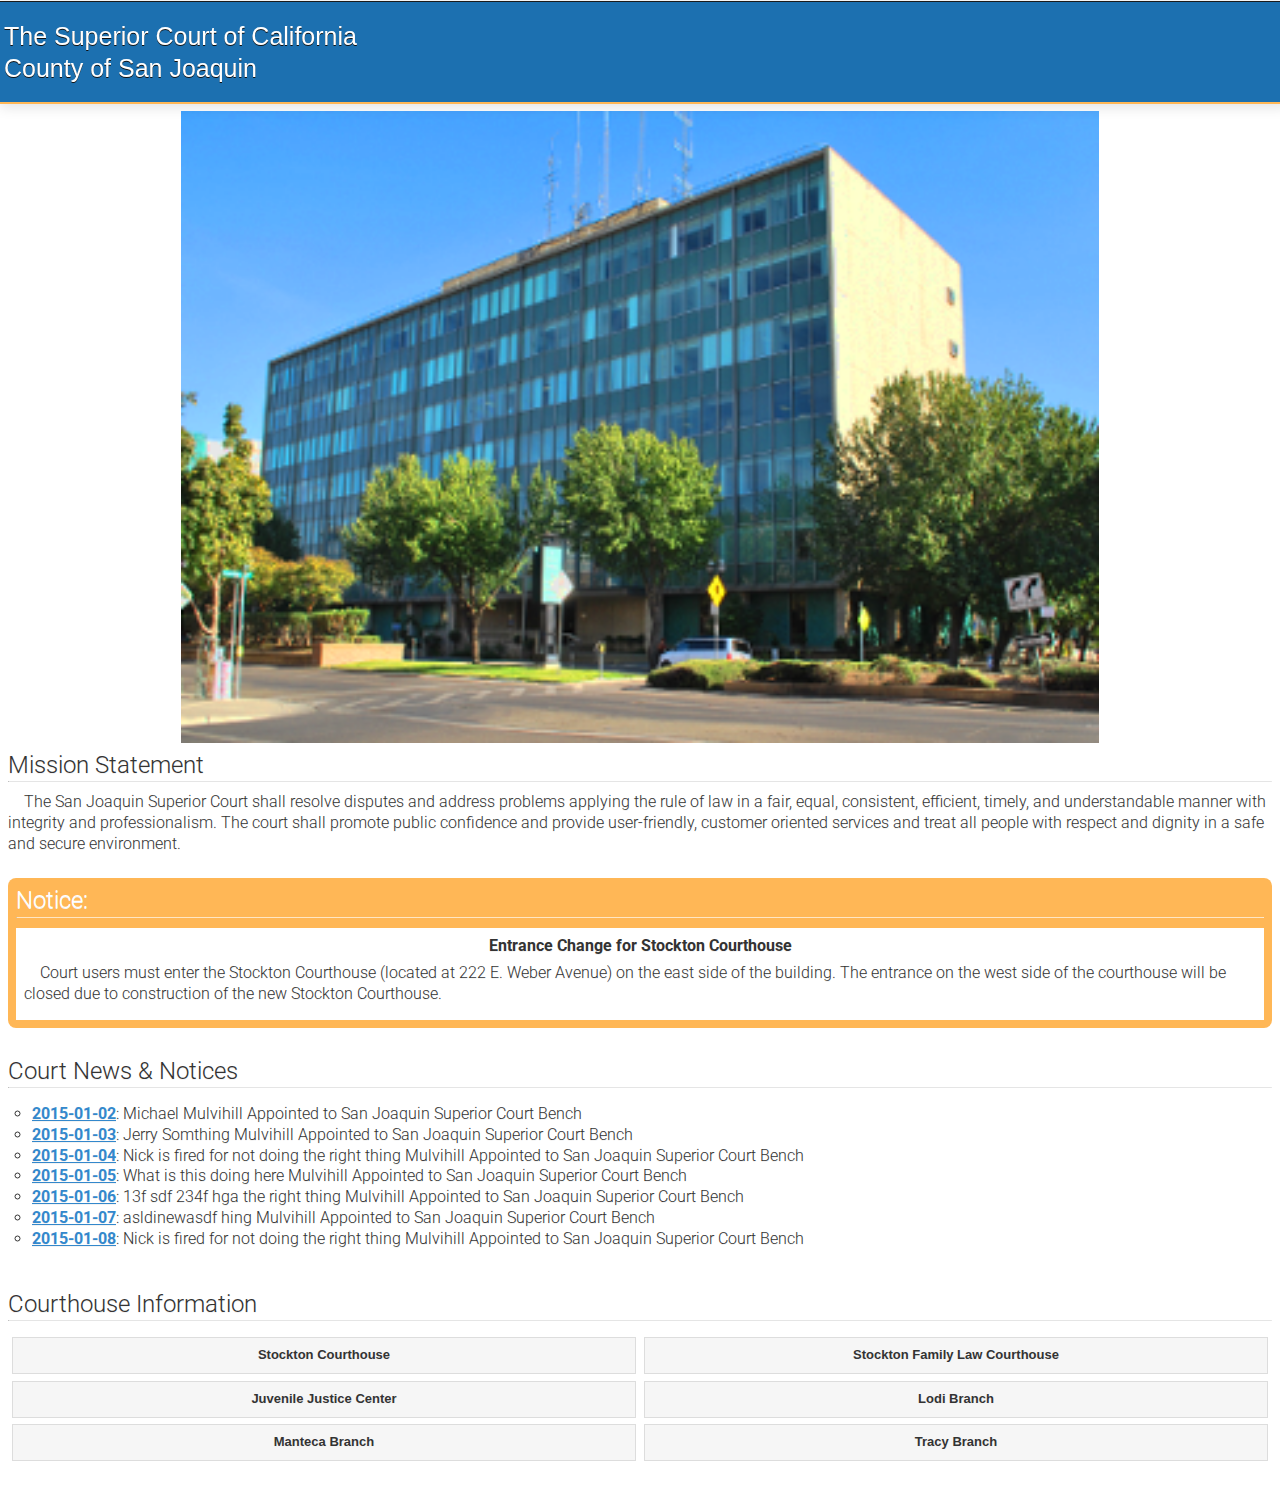
==== www/index.html @ 20fddf49 "Test" ====
<!DOCTYPE html>
<!--
    Copyright (c) 2012-2014 Adobe Systems Incorporated. All rights reserved.

    Licensed to the Apache Software Foundation (ASF) under one
    or more contributor license agreements.  See the NOTICE file
    distributed with this work for additional information
    regarding copyright ownership.  The ASF licenses this file
    to you under the Apache License, Version 2.0 (the
    "License"); you may not use this file except in compliance
    with the License.  You may obtain a copy of the License at

    http://www.apache.org/licenses/LICENSE-2.0

    Unless required by applicable law or agreed to in writing,
    software distributed under the License is distributed on an
    "AS IS" BASIS, WITHOUT WARRANTIES OR CONDITIONS OF ANY
     KIND, either express or implied.  See the License for the
    specific language governing permissions and limitations
    under the License.
-->
<html>
    <head>
        <meta charset="utf-8" />
        <meta name="format-detection" content="telephone=no" />
        <meta name="msapplication-tap-highlight" content="no" />
        <!-- WARNING: for iOS 7, remove the width=device-width and height=device-height attributes. See https://issues.apache.org/jira/browse/CB-4323 -->
        <meta name="viewport" content="user-scalable=no, initial-scale=1, maximum-scale=1, minimum-scale=1, width=device-width, height=device-height, target-densitydpi=device-dpi" />
        <link rel="stylesheet" type="text/css" href="css/index.css" />
		
		<!-- FontAwesome - http://fortawesome.github.io/Font-Awesome/ -->
        <link rel="stylesheet" href="css/font-awesome.min.css" />

		<!-- jQueryMobileCSS - original without styling -->
        <link rel="stylesheet" type="text/css" href="css/jquery.mobile-1.4.5.min.css" />

		<!-- nativeDroid core CSS -->
        <link rel="stylesheet" href="css/jquerymobile.nativedroid.css" />
        <link rel="stylesheet" href="css/jquerymobile.nativedroid.light.css" />
		<link rel="stylesheet" href="css/jquerymobile.nativedroid.color.blue.css" id='jQMnDColor' />
		
		<title>SCSJC App</title>
		
		<script type="text/javascript" src="js/jquery-1.11.2.min.js"></script>
		<script type="text/javascript" src="js/jquery.mobile-1.4.5.min.js"></script>
		
		<script type="text/javascript" src="js/app.js"></script>
		
		<style>
		.ui-li-static.ui-collapsible > .ui-collapsible-heading {
			margin: 0;
		}
		.ui-li-static.ui-collapsible {
			padding: 0;
		}
		.ui-li-static.ui-collapsible > .ui-collapsible-heading > .ui-btn {
			border-top-width: 0;
		}
		.ui-li-static.ui-collapsible > .ui-collapsible-heading.ui-collapsible-heading-collapsed > .ui-btn,
		.ui-li-static.ui-collapsible > .ui-collapsible-content {
			border-bottom-width: 0;
		}
		</style>
    </head>
	
	<body>
	
		<!-- header -->
		<div data-id="headerWrap" class="header-bar" data-role="header" role="banner" data-position="fixed" data-tap-toggle="false" data-theme="b" style="padding:0 0.25em;">
			<h1 style="text-align:left;margin: 0 auto;">The Superior Court of California<br />County of San Joaquin</h1>
		</div>
		
		<!-- footer -->
		<!--
		<div data-role="footer" data-position="fixed" data-tap-toggle="false" data-theme="b" style="padding:0 0.25em;">
			<a href="#left-panel" data-theme="a">left-sidebar</a>
		</div>
		-->
		
		<!-- sidebar -->
		<div data-role="panel" data-display="push" id="left-panel" data-theme="a">
			
			<ul data-role="listview">
				<li data-role="list-divider" style="height:10em;" id="left-panel-img"></li>
				<li><a href="index.html" data-ajax="false">Home</a></li>
				<li><a href="onlineServices.html" data-ajax="false">Online Services</a></li>
				<li><a href="generalInfo.html" data-ajax="false">General Info</a></li>
			</ul>
		</div>
	
		<!-- Home -->
		<div data-role="page" id="home-page" data-theme='a'>
			<div data-role="content" data-theme='a' style="padding:0.5em;">
				<div id="homeimg" alt="Stockton Court House"></div>
				
				<div class="content-block">
					<h2>Mission Statement<hr></h2>
					<p>The San Joaquin Superior Court shall resolve disputes and address problems applying the rule of law in a fair, equal, consistent, efficient, timely, and understandable manner with integrity and professionalism. The court shall promote public confidence and provide user-friendly, customer oriented services and treat all people with respect and dignity in a safe and secure environment.</p>
				</div>
				
				<div class="notice content-block">
					<h2>Notice:<hr></h2>
					<div>
						<h4>Entrance Change for Stockton Courthouse</h4>
						<p>
							Court users must enter the Stockton Courthouse (located at 222 E. Weber Avenue) on the east side of the building. The entrance on the west side of the courthouse will be closed due to construction of the new Stockton Courthouse.
						</p>
					</div>
				</div>
				<br />
				<div class="content-block">
					<h2>Court News & Notices<hr></h2>
					<ul style="max-height:225px;overflow-y:scroll;">
						<li><a href="#"><u>2015-01-02</u></a>: Michael Mulvihill Appointed to San Joaquin Superior Court Bench</li>
						<li><a href="#"><u>2015-01-03</u></a>: Jerry Somthing Mulvihill Appointed to San Joaquin Superior Court Bench</li>
						<li><a href="#"><u>2015-01-04</u></a>: Nick is fired for not doing the right thing Mulvihill Appointed to San Joaquin Superior Court Bench</li>
						<li><a href="#"><u>2015-01-05</u></a>: What is this doing here Mulvihill Appointed to San Joaquin Superior Court Bench</li>
						<li><a href="#"><u>2015-01-06</u></a>: 13f sdf 234f hga the right thing Mulvihill Appointed to San Joaquin Superior Court Bench</li>
						<li><a href="#"><u>2015-01-07</u></a>: asldinewasdf hing Mulvihill Appointed to San Joaquin Superior Court Bench</li>
						<li><a href="#"><u>2015-01-08</u></a>: Nick is fired for not doing the right thing Mulvihill Appointed to San Joaquin Superior Court Bench</li>
					</ul>
				</div>
				
				<div class="content-block">
					<h2>Courthouse Information<hr></h2>
					<fieldset class="ui-grid-a">
						<div class="ui-block-a">
							<a class="ui-btn" style="font-size:13px;" href="#stocktonPopup" data-rel="popup" data-position-to="window">Stockton Courthouse</a>
							<a class="ui-btn" style="font-size:13px;" href="#juvenilePopup" data-rel="popup" data-position-to="window">Juvenile Justice Center</a>
							<a class="ui-btn" style="font-size:13px;" href="#mantecaPopup" data-rel="popup" data-position-to="window">Manteca Branch</a>
						</div>
						<div class="ui-block-b">
							<a class="ui-btn" style="font-size:13px;" data-theme="a" href="#familyLawPopup" data-rel="popup" data-position-to="window">Stockton Family Law Courthouse</a>
							<a class="ui-btn" style="font-size:13px;" data-theme="a" href="#lodiPopup" data-rel="popup" data-position-to="window">Lodi Branch</a>
							<a class="ui-btn" style="font-size:13px;" data-theme="a" href="#tracyPopup" data-rel="popup" data-position-to="window">Tracy Branch</a>
						</div>
					</fieldset>
				</div>
				
			</div>
			<!-- Court houses popups, this will popup when the link is click -->
			<div data-role="popup" data-theme="a" id="stocktonPopup" class="ui-content" style="padding: 10px;">
				<h2>Stockton Courthouse</h2>
				<u>Physical Address:</u><br/>
				222 E. Weber Avenue<br/>
				Stockton, California 95202<br/>
				<br/>
				
				<u>Mailing Address:</u><br/>
				Superior Court of California, County of San Joaquin<br/>
				PO Box 201022<br/>
				Stockton, California 95201<br/>
				<br/>
				
				<u>Telephone Numbers:</u><br />
				992-5555 &nbsp; &nbsp;Information<br />
				<br/>
				
				<a class="ui-btn" data-ajax="false" href="generalInfo.html#stocktonInfo">More information...</a>
			</div>
			
			<div data-role="popup" id="familyLawPopup" class="ui-content" style="padding: 10px;">
				<h2>Stockton Family Law Courthouse</h2>
				<u>Physical Address:</u><br/>
				540 E. Main Street<br/>
				Stockton, California 95202<br/>
				<br/>
				
				<u>Telephone Numbers</u><br/>
				922-5555&nbsp;&nbsp;Information<br/>
				<br/>
				
				<a class="ui-btn" data-ajax="false" href="generalInfo.html#familyInfo">More information...</a>
			</div>
			
			<div data-role="popup" id="juvenilePopup" class="ui-content" style="padding: 10px;">
				<h2>Juvenile Justice Center</h2>
				<u>Physical Address:</u><br/>
				535 West Mathews Road<br/>
				French Camp, California 95202<br/>
				<br/>
				
				<u>Mailing Address:</u><br/>
				San Joaquin County Superior Court - Juvenile Division<br/>
				535 West Mathews Road<br/>
				French Camp, California 95231<br/>
				<br/>
				
				<u>Telephone Numbers</u>
				922-5555&nbsp;&nbsp;Information<br/>
				<br/>
				
				<a class="ui-btn" data-ajax="false" href="generalInfo.html#juvenilePopup">More information...</a>
			</div>
			
			<div data-role="popup" id="lodiPopup" class="ui-content" style="padding: 10px;">
				<h2>Lodi Courthouse</h2>
				<i>The Lodi Branch of the Superior Court is located in two buildings.</i><br/>
				<br/>
				
				<u>Physical Address for Department L-1:</u><br/>
				217 W. Elm Street (2nd Floor)<br/>
				Lodi, California 95240<br/>
				<br/>
				
				<u>Physical Address for Department L-2:</u><br/>
				315 W. Elm Street<br/>
				Lodi, California 95240<br/>
				<br/>
				
				<u>Mailing Address:</u><br/>
				Superior Court of California, Lodi Branch<br/>
				315 W. Elm Street<br/>
				Lodi, California 95240<br/>
				<br/>
				
				<u>Telephone Numbers</u>
				922-5555&nbsp;&nbsp;Information<br/>
				<br/>
				
				<a class="ui-btn" data-ajax="false" href="generalInfo.html#lodiPopup">More information...</a>
			</div>
			
			<div data-role="popup" id="mantecaPopup" class="ui-content" style="padding: 10px;">
				<h2>Manteca Branch</h2>					
				<u>Physical Address:</u><br/>
				315 E. Center Street<br/>
				Manteca, California 95336<br/>
				<br/>
				
				<u>Mailing Address:</u><br/>
				Superior Court of California, County of San Joaquin<br/>
				Manteca Branch<br/>
				315 E. Center St<br/>
				Manteca, California 95336<br/>
				<br/>
				
				<u>Telephone Numbers</u>
				922-5555&nbsp;&nbsp;Information<br/>
				<br/>
				
				<a class="ui-btn" data-ajax="false" href="generalInfo.html#mantecaPopup">More information...</a>
			</div>
			
			<div data-role="popup" id="tracyPopup" class="ui-content" style="padding: 10px;">
				<h2>Tracy Branch</h2>					
				<u>Physical Address:</u><br/>
				475 E. 10th Street<br/>
				Tracy, California 95376<br/>
				<i>Effective October 3, 2011: This location will be closed until further notice.</i><br/>
				<br/>
				
				<a class="ui-btn" data-ajax="false" href="generalInfo.html#tracyPopup">More information...</a>
			</div>
			
		</div>
	</body>
</html>
---- www/css/index.css ----
/*
 * Licensed to the Apache Software Foundation (ASF) under one
 * or more contributor license agreements.  See the NOTICE file
 * distributed with this work for additional information
 * regarding copyright ownership.  The ASF licenses this file
 * to you under the Apache License, Version 2.0 (the
 * "License"); you may not use this file except in compliance
 * with the License.  You may obtain a copy of the License at
 *
 * http://www.apache.org/licenses/LICENSE-2.0
 *
 * Unless required by applicable law or agreed to in writing,
 * software distributed under the License is distributed on an
 * "AS IS" BASIS, WITHOUT WARRANTIES OR CONDITIONS OF ANY
 * KIND, either express or implied.  See the License for the
 * specific language governing permissions and limitations
 * under the License.
 */
* {
    -webkit-tap-highlight-color: rgba(0,0,0,0); /* make transparent link selection, adjust last value opacity 0 to 1.0 */
}
html {
	height: 100%;
}
body {
    -webkit-touch-callout: none;                /* prevent callout to copy image, etc when tap to hold */
    -webkit-text-size-adjust: none;             /* prevent webkit from resizing text to fit */
    -webkit-user-select: none;                  /* prevent copy paste, to allow, change 'none' to 'text' */
	
    background-color: #FFF9E6;
	/*
    background-image:linear-gradient(top, #A7A7A7 0%, #E4E4E4 51%);
    background-image:-webkit-linear-gradient(top, #A7A7A7 0%, #E4E4E4 51%);
    background-image:-ms-linear-gradient(top, #A7A7A7 0%, #E4E4E4 51%);
    background-image:-webkit-gradient(
        linear,
        left top,
        left bottom,
        color-stop(0, #A7A7A7),
        color-stop(0.51, #E4E4E4)
    );
    background-attachment:fixed;
	*/
    font-family:'HelveticaNeue-Light', 'HelveticaNeue', Helvetica, Arial, sans-serif;
    font-size:14px;
    height:100%;
    margin:0px;
    padding:0px;
    #text-transform:uppercase;
    width:100%;
}

/* Portrait layout (default) */
.app {
    background:url(../img/logo.png) no-repeat center top; /* 170px x 200px */
    position:absolute;             /* position in the center of the screen */
    left:50%;
    top:50%;
    height:50px;                   /* text area height */
    width:225px;                   /* text area width */
    text-align:center;
    padding:180px 0px 0px 0px;     /* image height is 200px (bottom 20px are overlapped with text) */
    margin:-115px 0px 0px -112px;  /* offset vertical: half of image height and text area height */
                                   /* offset horizontal: half of text area width */
}

/* Landscape layout (with min-width) */
@media screen and (min-aspect-ratio: 1/1) and (min-width:400px) {
    .app {
        background-position:left center;
        padding:75px 0px 75px 170px;  /* padding-top + padding-bottom + text area = image height */
        margin:-90px 0px 0px -198px;  /* offset vertical: half of image height */
                                      /* offset horizontal: half of image width and text area width */
    }
}
/*
h1 {
    font-size: 2em;
    font-weight:normal;
    margin:0px;
    overflow:visible;
    padding:0px;
    text-align:center;
}
*/
.event {
    border-radius:4px;
    -webkit-border-radius:4px;
    color:#FFFFFF;
    font-size:12px;
    margin:0px 30px;
    padding:2px 0px;
}

.event.listening {
    background-color:#333333;
    display:block;
}

.event.received {
    background-color:#4B946A;
    display:none;
}

@keyframes fade {
    from { opacity: 1.0; }
    50% { opacity: 0.4; }
    to { opacity: 1.0; }
}
 
@-webkit-keyframes fade {
    from { opacity: 1.0; }
    50% { opacity: 0.4; }
    to { opacity: 1.0; }
}
 
.blink {
    animation:fade 3000ms infinite;
    -webkit-animation:fade 3000ms infinite;
}

.ui-bar-b,.ui-body-b .ui-dialog-contain .ui-title {
	border-bottom: 2px solid #FFB756 !important;
}
.ui-header.ui-bar-b,.ui-footer.ui-bar-b {
	background-color: #1C70B0 !important;
}
/* -  - -   -  - -   -  - -   -  - -   -  - -   -  - -   -  - -   -  - -   -  - -   -  - -   -  - -   -  - -   -  - -   -  - -   -  - -   -  - -   -  - -   -  - -   -  - -   -  - -   -  - -   -  - -   -  - -   -  - -   */

.ui-collapsible .ui-collapsible-content {
    margin: 0 0 !important;
    padding: 10px 0 !important;
}

/*
.ui-icon-plus:before {
	content: "\f067";
}
*/

/* Enable hardware acceleration for the CSS transition */
.ui-panel .ui-listview { 
	-webkit-transform: translate3d(0,0,0);
}
.ui-panel .ui-listview .ui-btn {
	-webkit-transform: translate3d(0,0,0);
}
/* -  - -   -  - -   -  - -   -  - -   -  - -   -  - -   -  - -   -  - -   -  */
/* collapsible li's in left panel */
/* Basic settings */
.ui-li-static.ui-collapsible {
    padding: 0;
}
.ui-li-static.ui-collapsible > .ui-collapsible-content > .ui-listview,
.ui-li-static.ui-collapsible > .ui-collapsible-heading {
    margin: 0;
}
.ui-li-static.ui-collapsible > .ui-collapsible-content {
    padding-top: 0;
    padding-bottom: 0;
    padding-right: 0;
    border-bottom-width: 0;
}
/* collapse vertical borders */
.ui-li-static.ui-collapsible > .ui-collapsible-content > .ui-listview > li.ui-last-child,
.ui-li-static.ui-collapsible.ui-collapsible-collapsed > .ui-collapsible-heading > a.ui-btn {
    border-bottom-width: 0;
}
.ui-li-static.ui-collapsible > .ui-collapsible-content > .ui-listview > li.ui-first-child,
.ui-li-static.ui-collapsible > .ui-collapsible-content > .ui-listview > li.ui-first-child > a.ui-btn,
.ui-li-static.ui-collapsible > .ui-collapsible-heading > a.ui-btn {
    border-top-width: 0;
}
/* Remove right borders */
.ui-li-static.ui-collapsible > .ui-collapsible-heading > a.ui-btn,
.ui-li-static.ui-collapsible > .ui-collapsible-content > .ui-listview > .ui-li-static,
.ui-li-static.ui-collapsible > .ui-collapsible-content > .ui-listview > li > a.ui-btn,
.ui-li-static.ui-collapsible > .ui-collapsible-content {
    border-right-width: 0;
}
/* Remove left borders */
/* Here, we need class ui-listview-outer to identify the outermost listview */
.ui-listview-outer > .ui-li-static.ui-collapsible .ui-li-static.ui-collapsible.ui-collapsible,
.ui-listview-outer > .ui-li-static.ui-collapsible > .ui-collapsible-heading > a.ui-btn,
.ui-li-static.ui-collapsible > .ui-collapsible-content {
    border-left-width: 0;
}
/* -  - -   -  - -   -  - -   -  - -   -  - -   -  - -   -  - -   -  - -   -  */
/* trying to make the left panel links bigger 
#left-panel, #left-panel .ui-panel-inner, #left-panel .ui-listview , #left-panel .ui-listview li a{
	height: 100%;
}
*/
#left-panel .ui-listview li a {
	height: 100px;
}

/* -  - -   -  - -   -  - -   -  - -   -  - -   -  - -   -  - -   -  - -   -  */

#left-panel-img {
	background-image: url(../img/countySeal.png);
	background-repeat: no-repeat;
	background-position: center;
	background-size: 10em;
}

.noticeWrapper, .noticeWrapper div.iscroll-scroller {
	height: 12em;
	overflow-y:scroll;
}
.ui-block-a {
	line-height: 150%;
}

#homeimg {
	background-image: url('../img/stockton_courthouse.min.png');
	background-size: contain;
    background-repeat: no-repeat;
	background-position-x: center;
    width: 100%;
    height: 0;
    padding-top: 50%;
}

h2 hr {
	margin:0px 0px 10px 0px !important;
}

p {
	text-indent: 1rem;
}
ul {
	list-style-type:circle;
	padding-left:1.5rem;
}
.content-block {
	padding-bottom: 1rem;
}
.notice {
	background-color: #FFB756;
	color: #FFF;
	padding:0.05rem 0.5rem 0.5rem 0.5rem;
	border-radius:0.5rem;
	
}
.notice h2 hr {
	border-bottom: 1px solid rgba(255,255,255,0.65);
}
.notice div {
	background-color:#fff;
	color:#333;
	padding:0.5rem;
}
.notice div h4 {
	text-align: center;
	margin-top: 0px;
	font-weight: bold;
}
---- www/css/jquerymobile.nativedroid.css ----
@import url("http://fonts.googleapis.com/css?family=Roboto:400,100,300,500,700");a{text-decoration:none}.ui-page{font-family:"Roboto",sans-serif;font-weight:300}.ui-content{padding:0}.ui-content .ui-listview-inset,.ui-panel-inner .ui-listview-inset,.ui-content .ui-listview,.ui-panel-inner .ui-listview{margin:0}.ui-header{z-index:9999;padding:7px 15px 7px 25px;padding:0;min-height:50px}.ui-header.noborder{border-bottom:2px solid transparent!important}.ui-header-fixed{top:0}.ui-header-fixed .ui-btn-left,.ui-header-fixed .ui-btn-right{top:3px}.ui-header .ui-btn-left,.ui-header .ui-btn-right,.ui-footer .ui-btn-left,.ui-footer .ui-btn-right,.ui-header-fixed.ui-fixed-hidden .ui-btn-right{position:fixed}.ui-header.ui-fixed-hidden{padding:7px 15px 7px 25px}.ui-header .ui-title,.ui-footer .ui-title{text-align:left;margin:4px 7px 3px 7px;margin:10px 25px 7px 34px;font-size:25px;font-weight:300}.ui-header .ui-btn-inner,.ui-footer .ui-btn-inner,.ui-mini .ui-btn-inner{text-decoration:none;padding:9px 3px 3px 0}.ui-header .ui-btn-inner,.ui-footer .ui-btn-inner{font-size:22px}.ui-header .ui-btn-right .ui-btn-inner{min-width:32px}.ui-footer .ui-navbar{box-shadow:0 0 10px rgba(0,0,0,0.5)}.ui-navbar ul li:last-child{border-right:0}.ui-footer{z-index:9999;padding:7px 15px 7px 25px;padding:0;min-height:50px}.ui-footer .ui-btn-text{top:7px;font-size:20px}.ui-footer.noborder{border-bottom:2px solid transparent!important}.ui-footer-fixed{bottom:0}.ui-footer-fixed .ui-btn-left,.ui-footer-fixed .ui-btn-right{top:3px}.ui-footer .ui-btn-left,.ui-footer .ui-btn-right,.ui-footer .ui-btn-left,.ui-footer .ui-btn-right,.ui-footer-fixed.ui-fixed-hidden .ui-btn-right{position:fixed}.ui-footer.ui-fixed-hidden{padding:7px 15px 7px 25px}.ui-footer .ui-title,.ui-footer .ui-title{text-align:left;margin:4px 7px 3px 7px;margin:10px 25px 7px 34px;font-size:25px;font-weight:300}.ui-footer .ui-btn-inner,.ui-mini .ui-btn-inner{text-decoration:none;padding:9px 3px 3px 0}.ui-footer .ui-btn-inner,.ui-footer .ui-btn-inner{font-size:22px}.ui-footer .ui-btn-right .ui-btn-inner{min-width:32px}.ui-li-divider{padding:7px 15px 7px 15px}.ui-link-inherit{font-size:20px;line-height:25px}.ui-listview .ui-li-icon{width:32px!important;height:32px!important;max-width:32px!important;max-height:32px!important;margin-top:-6px!important}img.ui-li-icon{width:32px;height:32px;background-position:center center;background-repeat:no-repeat}.ui-li-has-icon .ui-btn-inner a.ui-link-inherit,.ui-li-static.ui-li-has-icon{padding-left:45px}.ui-btn{-webkit-transition:background .2s,color .2s;-moz-transition:background .2s,color .2s;-o-transition:background .2s,color .2s;-ms-transition:background .2s,color .2s;transition:background .2s,color .2s}.ui-li-heading{font-weight:300;font-size:18px;white-space:normal}.ui-li-desc{font-weight:300;font-size:16px;white-space:normal}.ui-listview-filter{margin:auto}.ui-listview-filter .ui-input-search{margin:auto}.ui-li-thumb{left:15px;top:25px;max-width:70px;max-height:115px}.ui-li-has-thumb{min-height:115px}.ui-li-has-thumb .ui-link-inherit,.ui-li-has-thumb .ui-btn-inner.ui-li{border-bottom:0!important}.ui-loader-textonly{color:#fff;position:fixed;top:100%;left:0;width:100%;background-color:#020202}.ui-loader h1{font-family:"Roboto",sans-serif;font-weight:300;text-transform:uppercase}.ui-loader-textonly.ui-loader-verbose{margin-left:0}.ui-li-desc img{max-width:100%;display:block;padding-top:7px;padding-bottom:7px}.ui-collapsible-content{padding:0}.ui-collapsible-heading-toggle .ui-btn-text{font-weight:300;font-size:22px}.ui-grid-b.fixed,.ui-grid-a.fixed{display:none}.ui-content h1,.ui-content h2,.ui-content h3,.ui-content h4,.ui-content h5,.ui-content h6,.ui-content p{font-weight:300;margin:7px 0 7px 0}.ui-collapsible h1.ui-collapsible-heading,.ui-collapsible h2.ui-collapsible-heading,.ui-collapsible h3.ui-collapsible-heading,.ui-collapsible h4.ui-collapsible-heading,.ui-collapsible h5.ui-collapsible-heading,.ui-collapsible h6.ui-collapsible-heading{padding-left:0;margin:auto}.ui-content th{font-weight:300}.ui-popup-container.ui-popup-active{z-index:99999}.ui-dialog-contain .ui-content,.ui-popup .ui-content{padding:15px 15px 0 15px}.ui-dialog-contain .ui-title,.ui-popup .ui-title{font-size:22px}.ui-popup .ui-content p{padding:15px}.ui-popup h1.ui-title{padding:0}.ui-popup-screen.in{opacity:1}.ui-popup-screen{background-color:rgba(0,0,0,0.8)}.ui-panel-inner{padding:0}.ui-input-search{padding:3px 15px 3px 45px}.ui-body-b .ui-input-search input{display:inline-block;width:90%;padding-left:7px}.ui-selectmenu .ui-header a,.ui-dialog-contain .ui-header a{display:none}div.inset{padding:0 15px 0 15px}.ui-listview-filter{position:relative}.ui-slider-handle{border-radius:50%;-webkit-transition:border .5s,background .5s;-moz-transition:border .5s,background .5s;-o-transition:border .5s,background .5s;-ms-transition:border .5s,background .5s;transition:border .5s,background .5s}.ui-slider-handle.ui-btn{background-color:transparent!important}.ui-slider-track .ui-btn.ui-slider-handle{width:16px;height:16px;border-radius:50%;margin:-19px 0 0 -25px}.ui-slider-track .ui-btn.ui-slider-handle.ui-focus{width:16px;height:16px;border-radius:50%;margin:-19px 0 0 -25px;background-color:transparent}.ui-slider-track{height:2px;margin:7px 0 0 45px;border-top:0!important;border-bottom:0!important;box-shadow:none!important}.ui-rangeslider .ui-rangeslider-sliders .ui-slider-track{border-width:0!important}.ui-rangeslider label:first-child{display:block}.ui-slider-inneroffset .ui-slider-handle{border-radius:0;padding:0;margin:0;border:0!important}.ui-slider-label{border-top:0!important}.ui-checkbox input,.ui-radio input{display:block;width:1px;height:1px;overflow:hidden;opacity:.01}.ui-li .ui-btn-text a.ui-link-inherit{text-overflow:clip;white-space:normal}@-webkit-keyframes messagepop{0%{-webkit-transform:scale(1,1)}50%{-webkit-transform:scale(1.4,1.4)}100%{-webkit-transform:scale(1,1)}}@-moz-keyframes messagepop{0%{-moz-transform:scale(1,1)}50%{-moz-transform:scale(1.4,1.4)}100%{-moz-transform:scale(1,1)}}@-o-keyframes messagepop{0%{-o-transform:scale(1,1)}50%{-o-transform:scale(1.4,1.4)}100%{-o-transform:scale(1,1)}}@-ms-keyframes messagepop{0%{-ms-transform:scale(1,1)}50%{-ms-transform:scale(1.4,1.4)}100%{-ms-transform:scale(1,1)}}@keyframes messagepop{0%{transform:scale(1,1)}50%{transform:scale(1.4,1.4)}100%{transform:scale(1,1)}}.message{clear:both;padding:7px 7px 7px 75px;min-height:45px;margin:7px 0 7px 0;text-shadow:1px 1px 1px rgba(0,0,0,0.2);position:relative}.message i{display:block;position:absolute;left:7px;top:7px;height:100%;font-size:45px;line-height:45px;width:65px;text-align:center;-webkit-animation:messagepop 1s 2;-moz-animation:messagepop 1s 2;-o-animation:messagepop 1s 2;-ms-animation:messagepop 1s 2;animation:messagepop 1s 2;animation-delay:1s;-webkit-animation-delay:1s;-moz-animation-delay:1s;-o-animation-delay:1s;-ms-animation-delay:1s}pre{word-wrap:break-word}.simpleList{padding:0;margin:0}.simpleList li{list-style-type:none;margin:auto;padding:7px 0 7px 0;border-bottom:1px solid rgba(0,0,0,0.2)}.ui-body-b form .ui-btn-down-b,.ui-body-b form .ui-mini.ui-checkbox-on,.ui-body-b form .ui-mini.ui-radio-o{-webkit-transition:box-shadow .5s,text-shadow .5s,border .5s;-moz-transition:box-shadow .5s,text-shadow .5s,border .5s;-ms-transition:box-shadow .5s,text-shadow .5s,border .5s;-o-transition:box-shadow .5s,text-shadow .5s,border .5s;transition:box-shadow .5s,text-shadow .5s,border .5s;box-shadow:none}.ui-header .ui-btn-left,.ui-footer .ui-btn-left,.ui-footer .ui-btn-right,.ui-header-fixed.ui-fixed-hidden .ui-btn-right{position:absolute;width:23px}.ui-header .ui-btn-right{position:absolute;width:23px}.ui-footer .ui-btn-icon-top .ui-icon{top:10px}@media(min-width:28em){.ui-rangeslider label:first-child{display:block;float:left;width:20%}}@media all and (min-width:768px){.showastabs.ui-listview .ui-li.ui-btn{width:auto;height:auto;display:inline-block;margin:auto}.showastabs.center{text-align:center}.showastabs.nobg.ui-listview{background:transparent!important;border-bottom:0 solid #fff!important}.showastabs.ui-listview .ui-btn-inner.ui-li{border-bottom:0}.ui-grid-b.fixed,.ui-grid-a.fixed{display:block;position:fixed;left:0;top:110px;bottom:0;width:100%;overflow:hidden}.ui-grid-b .ui-block-a,.ui-grid-b .ui-block-b,.ui-grid-b .ui-block-c,.ui-grid-a .ui-block-a,.ui-grid-a .ui-block-b{position:relative}.ui-grid-b.fixed .scroll-v,.ui-grid-a.fixed .scroll-v{overflow:hidden;overflow-y:auto;-webkit-overflow-scrolling:touch}.nativeDroidCards>li{display:inline-block;float:left;margin:1%;width:43%}.nativeDroidCards>li:nth-child(2n+1){clear:both}}.ui-icon-glass:before{content:"\f000"}.ui-icon-music:before{content:"\f001"}.ui-icon-envelope-alt:before{content:"\f0e0"}.ui-icon-heart:before{content:"\f004"}.ui-icon-star:before{content:"\f005"}.ui-icon-star-empty:before{content:"\f006"}.ui-icon-user:before{content:"\f007"}.ui-icon-film:before{content:"\f008"}.ui-icon-th:before{content:"\f00a"}.ui-icon-th-list:before{content:"\f00b"}.ui-icon-zoom-in:before{content:"\f00e"}.ui-icon-zoom-out:before{content:"\f010"}.ui-icon-signal:before{content:"\f012"}.ui-icon-trash:before{content:"\f014"}.ui-icon-home:before{content:"\f015"}.ui-icon-time:before{content:"\f017"}.ui-icon-road:before{content:"\f018"}.ui-icon-download-alt:before{content:"\f019"}.ui-icon-download:before{content:"\f01a"}.ui-icon-upload:before{content:"\f01b"}.ui-icon-inbox:before{content:"\f01c"}.ui-icon-play-circle:before{content:"\f01d"}.ui-icon-refresh:before{content:"\f021"}.ui-icon-list-alt:before{content:"\f022"}.ui-icon-lock:before{content:"\f023"}.ui-icon-flag:before{content:"\f024"}.ui-icon-headphones:before{content:"\f025"}.ui-icon-volume-off:before{content:"\f026"}.ui-icon-volume-down:before{content:"\f027"}.ui-icon-volume-up:before{content:"\f028"}.ui-icon-qrcode:before{content:"\f029"}.ui-icon-barcode:before{content:"\f02a"}.ui-icon-tag:before{content:"\f02b"}.ui-icon-tags:before{content:"\f02c"}.ui-icon-book:before{content:"\f02d"}.ui-icon-bookmark:before{content:"\f02e"}.ui-icon-print:before{content:"\f02f"}.ui-icon-camera:before{content:"\f030"}.ui-icon-font:before{content:"\f031"}.ui-icon-bold:before{content:"\f032"}.ui-icon-italic:before{content:"\f033"}.ui-icon-text-height:before{content:"\f034"}.ui-icon-text-width:before{content:"\f035"}.ui-icon-align-left:before{content:"\f036"}.ui-icon-align-center:before{content:"\f037"}.ui-icon-align-right:before{content:"\f038"}.ui-icon-align-justify:before{content:"\f039"}.ui-icon-list:before{content:"\f03a"}.ui-icon-indent-left:before{content:"\f03b"}.ui-icon-indent-right:before{content:"\f03c"}.ui-icon-facetime-video:before{content:"\f03d"}.ui-icon-picture:before{content:"\f03e"}.ui-icon-pencil:before{content:"\f040"}.ui-icon-map-marker:before{content:"\f041"}.ui-icon-adjust:before{content:"\f042"}.ui-icon-tint:before{content:"\f043"}.ui-icon-edit:before{content:"\f044"}.ui-icon-share:before{content:"\f045"}.ui-icon-move:before{content:"\f047"}.ui-icon-step-backward:before{content:"\f048"}.ui-icon-fast-backward:before{content:"\f049"}.ui-icon-play:before{content:"\f04b"}.ui-icon-pause:before{content:"\f04c"}.ui-icon-stop:before{content:"\f04d"}.ui-icon-forward:before{content:"\f04e"}.ui-icon-fast-forward:before{content:"\f050"}.ui-icon-step-forward:before{content:"\f051"}.ui-icon-eject:before{content:"\f052"}.ui-icon-chevron-left:before{content:"\f053"}.ui-icon-chevron-right:before{content:"\f054"}.ui-icon-plus-sign:before{content:"\f055"}.ui-icon-minus-sign:before{content:"\f056"}.ui-icon-remove-sign:before{content:"\f057"}.ui-icon-ok-sign:before{content:"\f058"}.ui-icon-question-sign:before{content:"\f059"}.ui-icon-screenshot:before{content:"\f05b"}.ui-icon-remove-circle:before{content:"\f05c"}.ui-icon-ban-circle:before{content:"\f05e"}.ui-icon-arrow-left:before{content:"\f060"}.ui-icon-arrow-right:before{content:"\f061"}.ui-icon-arrow-up:before{content:"\f062"}.ui-icon-arrow-down:before{content:"\f063"}.ui-icon-resize-full:before{content:"\f065"}.ui-icon-resize-small:before{content:"\f066"}.ui-icon-plus:before{content:"\f067"}.ui-icon-minus:before{content:"\f068"}.ui-icon-asterisk:before{content:"\f069"}.ui-icon-exclamation-sign:before{content:"\f06a"}.ui-icon-gift:before{content:"\f06b"}.ui-icon-leaf:before{content:"\f06c"}.ui-icon-fire:before{content:"\f06d"}.ui-icon-eye-open:before{content:"\f06e"}.ui-icon-eye-close:before{content:"\f070"}.ui-icon-plane:before{content:"\f072"}.ui-icon-calendar:before{content:"\f073"}.ui-icon-random:before{content:"\f074"}.ui-icon-comment:before{content:"\f075"}.ui-icon-magnet:before{content:"\f076"}.ui-icon-chevron-up:before{content:"\f077"}.ui-icon-chevron-down:before{content:"\f078"}.ui-icon-retweet:before{content:"\f079"}.ui-icon-shopping-cart:before{content:"\f07a"}.ui-icon-folder-close:before{content:"\f07b"}.ui-icon-folder-open:before{content:"\f07c"}.ui-icon-resize-vertical:before{content:"\f07d"}.ui-icon-resize-horizontal:before{content:"\f07e"}.ui-icon-bar-chart:before{content:"\f080"}.ui-icon-twitter-sign:before{content:"\f081"}.ui-icon-facebook-sign:before{content:"\f082"}.ui-icon-camera-retro:before{content:"\f083"}.ui-icon-key:before{content:"\f084"}.ui-icon-cogs:before{content:"\f085"}.ui-icon-comments:before{content:"\f086"}.ui-icon-star-half:before{content:"\f089"}.ui-icon-heart-empty:before{content:"\f08a"}.ui-icon-signout:before{content:"\f08b"}.ui-icon-linkedin-sign:before{content:"\f08c"}.ui-icon-pushpin:before{content:"\f08d"}.ui-icon-external-link:before{content:"\f08e"}.ui-icon-signin:before{content:"\f090"}.ui-icon-trophy:before{content:"\f091"}.ui-icon-github-sign:before{content:"\f092"}.ui-icon-upload-alt:before{content:"\f093"}.ui-icon-lemon:before{content:"\f094"}.ui-icon-phone:before{content:"\f095"}.ui-icon-bookmark-empty:before{content:"\f097"}.ui-icon-phone-sign:before{content:"\f098"}.ui-icon-twitter:before{content:"\f099"}.ui-icon-facebook:before{content:"\f09a"}.ui-icon-github:before{content:"\f09b"}.ui-icon-unlock:before{content:"\f09c"}.ui-icon-credit-card:before{content:"\f09d"}.ui-icon-rss:before{content:"\f09e"}.ui-icon-hdd:before{content:"\f0a0"}.ui-icon-bullhorn:before{content:"\f0a1"}.ui-icon-bell:before{content:"\f0a2"}.ui-icon-certificate:before{content:"\f0a3"}.ui-icon-hand-right:before{content:"\f0a4"}.ui-icon-hand-left:before{content:"\f0a5"}.ui-icon-hand-up:before{content:"\f0a6"}.ui-icon-hand-down:before{content:"\f0a7"}.ui-icon-circle-arrow-left:before{content:"\f0a8"}.ui-icon-circle-arrow-right:before{content:"\f0a9"}.ui-icon-circle-arrow-up:before{content:"\f0aa"}.ui-icon-circle-arrow-down:before{content:"\f0ab"}.ui-icon-globe:before{content:"\f0ac"}.ui-icon-wrench:before{content:"\f0ad"}.ui-icon-tasks:before{content:"\f0ae"}.ui-icon-filter:before{content:"\f0b0"}.ui-icon-briefcase:before{content:"\f0b1"}.ui-icon-fullscreen:before{content:"\f0b2"}.ui-icon-group:before{content:"\f0c0"}.ui-icon-link:before{content:"\f0c1"}.ui-icon-cloud:before{content:"\f0c2"}.ui-icon-beaker:before{content:"\f0c3"}.ui-icon-cut:before{content:"\f0c4"}.ui-icon-copy:before{content:"\f0c5"}.ui-icon-save:before{content:"\f0c7"}.ui-icon-sign-blank:before{content:"\f0c8"}.ui-icon-reorder:before{content:"\f0c9"}.ui-icon-list-ul:before{content:"\f0ca"}.ui-icon-list-ol:before{content:"\f0cb"}.ui-icon-strikethrough:before{content:"\f0cc"}.ui-icon-underline:before{content:"\f0cd"}.ui-icon-table:before{content:"\f0ce"}.ui-icon-magic:before{content:"\f0d0"}.ui-icon-truck:before{content:"\f0d1"}.ui-icon-pinterest:before{content:"\f0d2"}.ui-icon-pinterest-sign:before{content:"\f0d3"}.ui-icon-google-plus-sign:before{content:"\f0d4"}.ui-icon-google-plus:before{content:"\f0d5"}.ui-icon-money:before{content:"\f0d6"}.ui-icon-caret-down:before{content:"\f0d7"}.ui-icon-caret-up:before{content:"\f0d8"}.ui-icon-caret-left:before{content:"\f0d9"}.ui-icon-caret-right:before{content:"\f0da"}.ui-icon-columns:before{content:"\f0db"}.ui-icon-sort:before{content:"\f0dc"}.ui-icon-sort-down:before{content:"\f0dd"}.ui-icon-sort-up:before{content:"\f0de"}.ui-icon-envelope:before{content:"\f003"}.ui-icon-linkedin:before{content:"\f0e1"}.ui-icon-legal:before{content:"\f0e3"}.ui-icon-dashboard:before{content:"\f0e4"}.ui-icon-comment-alt:before{content:"\f0e5"}.ui-icon-comments-alt:before{content:"\f0e6"}.ui-icon-bolt:before{content:"\f0e7"}.ui-icon-sitemap:before{content:"\f0e8"}.ui-icon-umbrella:before{content:"\f0e9"}.ui-icon-paste:before{content:"\f0ea"}.ui-icon-lightbulb:before{content:"\f0eb"}.ui-icon-exchange:before{content:"\f0ec"}.ui-icon-cloud-download:before{content:"\f0ed"}.ui-icon-cloud-upload:before{content:"\f0ee"}.ui-icon-user-md:before{content:"\f0f0"}.ui-icon-stethoscope:before{content:"\f0f1"}.ui-icon-suitcase:before{content:"\f0f2"}.ui-icon-bell-alt:before{content:"\f0f3"}.ui-icon-coffee:before{content:"\f0f4"}.ui-icon-food:before{content:"\f0f5"}.ui-icon-building:before{content:"\f0f7"}.ui-icon-hospital:before{content:"\f0f8"}.ui-icon-ambulance:before{content:"\f0f9"}.ui-icon-medkit:before{content:"\f0fa"}.ui-icon-fighter-jet:before{content:"\f0fb"}.ui-icon-beer:before{content:"\f0fc"}.ui-icon-h-sign:before{content:"\f0fd"}.ui-icon-plus-sign-alt:before{content:"\f0fe"}.ui-icon-double-angle-left:before{content:"\f100"}.ui-icon-double-angle-right:before{content:"\f101"}.ui-icon-double-angle-up:before{content:"\f102"}.ui-icon-double-angle-down:before{content:"\f103"}.ui-icon-desktop:before{content:"\f108"}.ui-icon-laptop:before{content:"\f109"}.ui-icon-tablet:before{content:"\f10a"}.ui-icon-mobile-phone:before{content:"\f10b"}.ui-icon-quote-left:before{content:"\f10d"}.ui-icon-quote-right:before{content:"\f10e"}.ui-icon-spinner:before{content:"\f110"}.ui-icon-circle:before{content:"\f111"}.ui-icon-github-alt:before{content:"\f113"}.ui-icon-folder-close-alt:before{content:"\f114"}.ui-icon-folder-open-alt:before{content:"\f115"}.ui-icon-expand-alt:before{content:"\f116"}.ui-icon-collapse-alt:before{content:"\f117"}.ui-icon-smile:before{content:"\f118"}.ui-icon-frown:before{content:"\f119"}.ui-icon-meh:before{content:"\f11a"}.ui-icon-gamepad:before{content:"\f11b"}.ui-icon-keyboard:before{content:"\f11c"}.ui-icon-flag-alt:before{content:"\f11d"}.ui-icon-flag-checkered:before{content:"\f11e"}.ui-icon-terminal:before{content:"\f120"}.ui-icon-code:before{content:"\f121"}.ui-icon-star-half-full:before,.ui-icon-star-half-empty:before{content:"\f123"}.ui-icon-location-arrow:before{content:"\f124"}.ui-icon-crop:before{content:"\f125"}.ui-icon-code-fork:before{content:"\f126"}.ui-icon-unlink:before{content:"\f127"}.ui-icon-question:before{content:"\f128"}.ui-icon-exclamation:before{content:"\f12a"}.ui-icon-superscript:before{content:"\f12b"}.ui-icon-subscript:before{content:"\f12c"}.ui-icon-eraser:before{content:"\f12d"}.ui-icon-puzzle-piece:before{content:"\f12e"}.ui-icon-microphone:before{content:"\f130"}.ui-icon-microphone-off:before{content:"\f131"}.ui-icon-shield:before{content:"\f132"}.ui-icon-calendar-empty:before{content:"\f133"}.ui-icon-fire-extinguisher:before{content:"\f134"}.ui-icon-rocket:before{content:"\f135"}.ui-icon-maxcdn:before{content:"\f136"}.ui-icon-chevron-sign-left:before{content:"\f137"}.ui-icon-chevron-sign-right:before{content:"\f138"}.ui-icon-chevron-sign-up:before{content:"\f139"}.ui-icon-chevron-sign-down:before{content:"\f13a"}.ui-icon-html5:before{content:"\f13b"}.ui-icon-css3:before{content:"\f13c"}.ui-icon-anchor:before{content:"\f13d"}.ui-icon-unlock-alt:before{content:"\f13e"}.ui-icon-bullseye:before{content:"\f140"}.ui-icon-ellipsis-horizontal:before{content:"\f141"}.ui-icon-ellipsis-vertical:before{content:"\f142"}.ui-icon-rss-sign:before{content:"\f143"}.ui-icon-play-sign:before{content:"\f144"}.ui-icon-ticket:before{content:"\f145"}.ui-icon-minus-sign-alt:before{content:"\f146"}.ui-icon-check-minus:before{content:"\f147"}.ui-icon-level-up:before{content:"\f148"}.ui-icon-level-down:before{content:"\f149"}.ui-icon-check-sign:before{content:"\f14a"}.ui-icon-edit-sign:before{content:"\f14b"}.ui-icon-external-link-sign:before{content:"\f14c"}.ui-icon-share-sign:before{content:"\f14d"}.ui-icon-compass:before{content:"\f14e"}.ui-icon-collapse:before{content:"\f150"}.ui-icon-collapse-top:before{content:"\f151"}.ui-icon-expand:before{content:"\f152"}.ui-icon-euro:before,.ui-icon-eur:before{content:"\f153"}.ui-icon-gbp:before{content:"\f154"}.ui-icon-dollar:before,.ui-icon-usd:before{content:"\f155"}.ui-icon-rupee:before,.ui-icon-inr:before{content:"\f156"}.ui-icon-yen:before,.ui-icon-jpy:before{content:"\f157"}.ui-icon-renminbi:before,.ui-icon-cny:before{content:"\f158"}.ui-icon-won:before,.ui-icon-krw:before{content:"\f159"}.ui-icon-bitcoin:before,.ui-icon-btc:before{content:"\f15a"}.ui-icon-file:before{content:"\f016"}.ui-icon-file-text:before{content:"\f15c"}.ui-icon-sort-by-alphabet:before{content:"\f15d"}.ui-icon-sort-by-alphabet-alt:before{content:"\f15e"}.ui-icon-sort-by-attributes:before{content:"\f160"}.ui-icon-sort-by-attributes-alt:before{content:"\f161"}.ui-icon-sort-by-order:before{content:"\f162"}.ui-icon-sort-by-order-alt:before{content:"\f163"}.ui-icon-youtube-sign:before{content:"\f166"}.ui-icon-youtube:before{content:"\f167"}.ui-icon-xing:before{content:"\f168"}.ui-icon-xing-sign:before{content:"\f169"}.ui-icon-youtube-play:before{content:"\f16a"}.ui-icon-dropbox:before{content:"\f16b"}.ui-icon-stackexchange:before{content:"\f16c"}.ui-icon-instagram:before{content:"\f16d"}.ui-icon-flickr:before{content:"\f16e"}.ui-icon-adn:before{content:"\f170"}.ui-icon-bitbucket:before{content:"\f171"}.ui-icon-bitbucket-sign:before{content:"\f172"}.ui-icon-tumblr:before{content:"\f173"}.ui-icon-tumblr-sign:before{content:"\f174"}.ui-icon-long-arrow-down:before{content:"\f175"}.ui-icon-long-arrow-up:before{content:"\f176"}.ui-icon-long-arrow-left:before{content:"\f177"}.ui-icon-long-arrow-right:before{content:"\f178"}.ui-icon-apple:before{content:"\f179"}.ui-icon-windows:before{content:"\f17a"}.ui-icon-android:before{content:"\f17b"}.ui-icon-linux:before{content:"\f17c"}.ui-icon-dribble:before{content:"\f17d"}.ui-icon-skype:before{content:"\f17e"}.ui-icon-foursquare:before{content:"\f180"}.ui-icon-trello:before{content:"\f181"}.ui-icon-female:before{content:"\f182"}.ui-icon-male:before{content:"\f183"}.ui-icon-gittip:before{content:"\f184"}.ui-icon-sun:before{content:"\f185"}.ui-icon-moon:before{content:"\f186"}.ui-icon-archive:before{content:"\f187"}.ui-icon-bug:before{content:"\f188"}.ui-icon-vk:before{content:"\f189"}.ui-icon-weibo:before{content:"\f18a"}.ui-icon-renren:before{content:"\f18b"}.ui-icon-checkbox-on:before{content:"\f046"}.ui-icon-loading:before{content:"\f110";width:auto;height:auto}.ui-icon-search:before,.ui-icon-search:before,.ui-input-search:before,.ui-input-search,.ui-icon-search:before{content:"\f002"}.ui-icon-th-large:before,.ui-icon-grid:before{content:"\f009"}.ui-icon-ok:before,.ui-icon-check:before{content:"\f00c"}.ui-icon-remove:before,.ui-icon-delete:before{content:"\f00d"}.ui-icon-power-off:before,.ui-icon-off:before,.ui-icon-off:before{content:"\f011"}.ui-icon-cog:before,.ui-icon-gear:before{content:"\f013"}.ui-icon-file-alt:before,.ui-icon-file-text-alt:before{content:"\f0f6"}.ui-icon-rotate-right:before,.ui-icon-repeat:before,.ui-icon-repeat:before{content:"\f01e"}.ui-icon-backward:before,.ui-icon-back:before{content:"\f04a"}.ui-icon-info-sign:before,.ui-icon-info:before{content:"\f05a"}.ui-icon-ok-circle:before,.ui-icon-radio-on:before{content:"\f05d"}.ui-icon-mail-forward:before,.ui-icon-share-alt:before,.ui-icon-share-alt:before{content:"\f064"}.ui-icon-warning-sign:before,.ui-icon-alert:before{content:"\f071"}.ui-icon-thumbs-up-alt:before,.ui-icon-thumbs-up:before{content:"\f087"}.ui-icon-thumbs-down-alt:before,.ui-icon-thumbs-down:before{content:"\f088"}.ui-icon-unchecked:before,.ui-icon-check-empty:before,.ui-icon-check-empty:before,.ui-icon-checkbox-off:before{content:"\f096"}.ui-icon-paperclip:before,.ui-icon-paper-clip:before,.ui-icon-paper-clip:before{content:"\f0c6"}.ui-icon-rotate-left:before,.ui-icon-undo:before,.ui-icon-undo:before{content:"\f0e2"}.ui-icon-angle-left:before,.ui-icon-arrow-l:before{content:"\f104"}.ui-icon-angle-right:before,.ui-icon-arrow-r:before{content:"\f105"}.ui-icon-angle-up:before,.ui-icon-arrow-u:before{content:"\f106"}.ui-icon-angle-down:before,.ui-icon-arrow-d:before{content:"\f107"}.ui-icon-circle-blank:before,.ui-icon-radio-off:before{content:"\f10c"}.ui-icon-mail-reply:before,.ui-icon-reply:before,.ui-icon-reply:before{content:"\f112"}.ui-icon-reply-all:before,.ui-icon-mail-reply-all:before{content:"\f122"}.ui-loader .ui-icon{margin-left:-25px;margin-top:-25px;width:50px;height:50px;border-radius:50%;border:1px solid;-webkit-animation:loadingRotation 1s infinite linear;-moz-animation:loadingRotation 1s infinite linear;-ms-animation:loadingRotation 1s infinite linear}.ui-slider-inneroffset .ui-slider-handle .ui-btn-inner{opacity:.8;border-radius:3px;font-family:FontAwesome;font-weight:normal;font-style:normal;text-decoration:inherit;-webkit-font-smoothing:antialiased}.ui-slider-inneroffset .ui-slider-handle .ui-btn-inner:before{content:"\f02a";opacity:.2;font-size:26px;text-align:center}@-webkit-keyframes slideImagesIn{0%{opacity:0;-webkit-transform:scale(.6,.6)}50%{-webkit-transform:scale(1.6,1.6)}100%{opacity:1;-webkit-transform:scale(1.0,1.0)}}@-moz-keyframes slideImagesIn{0%{opacity:0;-moz-transform:scale(.6,.6)}50%{-moz-transform:scale(1.6,1.6)}100%{opacity:1;-moz-transform:scale(1.0,1.0)}}@-webkit-keyframes slideFromLeft{0%{left:-100%;-webkit-transform:scale(0.3,0.3) rotateY(-45deg)}100%{left:0;-webkit-transform:scale(1,1) rotateY(0deg)}}@-webkit-keyframes slideFromRight{0%{left:100%;-webkit-transform:scale(0.3,0.3) rotateY(45deg)}100%{left:0;-webkit-transform:scale(1,1) rotateY(0deg)}}@-moz-keyframes slideFromLeft{0%{left:-100%;-moz-transform:scale(0.3,0.3) rotateY(-45deg)}100%{left:0;-moz-transform:scale(1,1) rotateY(0deg)}}@-moz-keyframes slideFromRight{0%{left:100%;-moz-transform:scale(0.3,0.3) rotateY(45deg)}100%{left:0;-moz-transform:scale(1,1) rotateY(0deg)}}@keyframes slideFromLeft{0%{left:-100%;-webkit-transform:scale(0.3,0.3) rotateY(-45deg);-moz-transform:scale(0.3,0.3) rotateY(-45deg);-o-transform:scale(0.3,0.3) rotateY(-45deg);-ms-transform:scale(0.3,0.3) rotateY(-45deg);transform:scale(0.3,0.3) rotateY(-45deg)}100%{left:0;-webkit-transform:scale(1,1) rotateY(0deg);-moz-transform:scale(1,1) rotateY(0deg);-o-transform:scale(1,1) rotateY(0deg);-ms-transform:scale(1,1) rotateY(0deg);transform:scale(1,1) rotateY(0deg)}}@keyframes slideFromRight{0%{left:100%;-webkit-transform:scale(0.3,0.3) rotateY(45deg);-moz-transform:scale(0.3,0.3) rotateY(45deg);-o-transform:scale(0.3,0.3) rotateY(45deg);-ms-transform:scale(0.3,0.3) rotateY(45deg);transform:scale(0.3,0.3) rotateY(45deg)}100%{left:0;-webkit-transform:scale(1,1) rotateY(0deg);-moz-transform:scale(1,1) rotateY(0deg);-o-transform:scale(1,1) rotateY(0deg);-ms-transform:scale(1,1) rotateY(0deg);transform:scale(1,1) rotateY(0deg)}}.delayedFadeIn{overflow:hidden;position:relative;perspective:500;-webkit-perspective:500}.delayedFadeIn li{opacity:1;overflow:hidden;top:0;left:0;position:relative;-webkit-animation:slideFromLeft 1s 1;-moz-animation:slideFromLeft 1s 1;animation:slideFromLeft 1s 1}progress{height:2px;width:100%;margin:3px 0 3px 0;display:block;-webkit-appearance:none;-moz-appearance:none;border:0;border-radius:50%}progress::-webkit-progress-bar{padding:0}progress::-webkit-progress-value{border-radius:5px;-webkit-transition:all 0s;-moz-transition:all 0s;-o-transition:all 0s;-ms-transition:all 0s;transition:all 0s}progress::-moz-progress-bar{padding:0;border-radius:5px;-webkit-transition:all 0s;-moz-transition:all 0s;-o-transition:all 0s;-ms-transition:all 0s;transition:all 0s}progress{border-radius:5px;-webkit-transition:all 0s;-moz-transition:all 0s;-o-transition:all 0s;-ms-transition:all 0s;transition:all 0s}.nativeDroidProgress{position:fixed;top:49px;left:0;z-index:99999}.nativeDroidProgress[data-animation-time="0"]::-webkit-progress-value{-webkit-transition:all 0s!important}.nativeDroidProgress[data-animation-time="0"]::-moz-progress-value{-moz-transition:all 0s!important}.nativeDroidCards{list-style:none;padding:12px 0 0 0;margin:0;perspective:500;-webkit-perspective:500}.nativeDroidCards>li{padding:10px;margin:12px;display:block;opacity:1;top:0;left:-100%;position:relative;-webkit-animation:slideFromLeft 1.5s 1;-webkit-animation-fill-mode:forwards;-moz-animation:slideFromLeft 1.5s 1;-moz-animation-fill-mode:forwards;animation:slideFromLeft 1.5s 1;animation-fill-mode:forwards}.nativeDroidCards>li:nth-child(even){-webkit-animation:slideFromRight 1.5s 1;-webkit-animation-fill-mode:forwards;-moz-animation:slideFromRight 1.5s 1;-moz-animation-fill-mode:forwards;animation:slideFromRight 1.5s 1;animation-fill-mode:forwards}.nativeDroidCards>li:nth-child(1){-webkit-animation-delay:.5s;-moz-animation-delay:.5s;-o-animation-delay:.5s;-ms-animation-delay:.5s;animation-delay:.5s}.nativeDroidCards>li:nth-child(2){-webkit-animation-delay:1s;-moz-animation-delay:1s}.nativeDroidCards>li:nth-child(3){-webkit-animation-delay:1.5s;-moz-animation-delay:1.5s}.nativeDroidCards>li:nth-child(4){-webkit-animation-delay:2.0s;-moz-animation-delay:2.0s}.nativeDroidCards>li:nth-child(5){-webkit-animation-delay:2.5s;-moz-animation-delay:2.5s}.nativeDroidCards>li:nth-child(6){-webkit-animation-delay:3s;-moz-animation-delay:3s}.nativeDroidCards>li:nth-child(7){-webkit-animation-delay:3.5s;-moz-animation-delay:3.5s}.nativeDroidCards>li:nth-child(8){-webkit-animation-delay:4s;-moz-animation-delay:4s}.nativeDroidCards>li:nth-child(9){-webkit-animation-delay:4.5s;-moz-animation-delay:4.5s}.nativeDroidCards>li:nth-child(10){-webkit-animation-delay:5s;-moz-animation-delay:5s}.nativeDroidCards>li:nth-child(11){-webkit-animation-delay:5.5s;-moz-animation-delay:5.5s}.nativeDroidCards>li:nth-child(12){-webkit-animation-delay:6s;-moz-animation-delay:6s}.nativeDroidCards>li:nth-child(13){-webkit-animation-delay:6.5s;-moz-animation-delay:6.5s}.nativeDroidCards>li:nth-child(14){-webkit-animation-delay:7s;-moz-animation-delay:7.0s}.nativeDroidCards>li:nth-child(15){-webkit-animation-delay:7.5s;-moz-animation-delay:7.5s}.nativeDroidCards>li h1{font-size:24px;padding:0;margin:auto}.nativeDroidCards>li h2{font-size:14px;padding:0;margin:auto}.nativeDroidCards>li[data-cards-type="sports"] h1 span{display:block;float:right}.nativeDroidCards table{margin:7px 0 7px 0;border-spacing:0;border-collapse:collapse;width:100%}.nativeDroidCards table td{vertical-align:top;margin:0;padding:3px}.nativeDroidCards table tr>td:first-child{text-align:right}.nativeDroidCards a{display:block;padding:7px 0 7px 0;font-size:18px}.nativeDroidCards>li[data-cards-type="weather"] ul{list-style:none;padding:0;margin:0;width:100%}.nativeDroidCards>li[data-cards-type="weather"] ul li{padding:0;margin:0;text-align:center}.nativeDroidCards>li[data-cards-type="weather"] .detail li{display:inline-block}.nativeDroidCards>li[data-cards-type="weather"] .detail li:first-child{width:25%}.nativeDroidCards>li[data-cards-type="weather"] .detail li:first-child span{display:block;width:auto}.nativeDroidCards>li[data-cards-type="weather"] .detail li:first-child .sunny{font-size:60px}.nativeDroidCards>li[data-cards-type="weather"] .detail li:nth-child(2){width:70%;font-size:115px;text-align:right}.nativeDroidCards>li[data-cards-type="weather"] .week li strong,.nativeDroidCards>li[data-cards-type="weather"] .week li span,.nativeDroidCards>li[data-cards-type="weather"] .week i{display:block;width:auto}.nativeDroidCards>li[data-cards-type="weather"] .week li{width:22%;display:inline-block}.nativeDroidCards>li[data-cards-type="weather"] .week li:last-child{border-right:0 solid rgba(0,0,0,0.05)}.nativeDroidCards>li[data-cards-type="weather"] .sunny{color:#fff000}.nativeDroidCards ul[data-nativedroid-plugin="twitter"] li,.nativeDroidCards ul[data-nativedroid-plugin="twitter"]{padding:0;margin:7px 0 0 0}.nativeDroidCards ul[data-nativedroid-plugin="twitter"] li img{float:left;margin:7px}.nativeDroidCards ul[data-nativedroid-plugin="twitter"] a,.nativeDroidCards ul[data-nativedroid-plugin="twitter"] p,.nativeDroidCards ul[data-nativedroid-plugin="twitter"] h2{font-size:14px;padding:0;margin:0;border-top:0}.nativeDroidCards>li .map{margin:0;padding:0;width:100%;height:150px}.nativeDroidGallery{list-style:none;margin:auto auto;padding:0;width:100%;overflow:hidden}.nativeDroidGallery li{background-repeat:no-repeat;background-size:contain;background-position:center center;display:block;float:left;width:75px;height:75px;overflow:hidden;margin:4px 4px 0 0;padding:0;position:relative;-webkit-animation:slideImagesIn 1.5s 1;-webkit-animation-fill-mode:forwards;-moz-animation:slideImagesIn 1.5s 1;-moz-animation-fill-mode:forwards;animation:slideImagesIn 1.5s 1;animation-fill-mode:forwards;-webkit-transition:background-image .75s linear;-moz-transition:background-image .75s linear;-ms-transition:background-image .75s linear;-o-transition:background-image .75s linear;transition:background-image .75s linear}.nativeDroidGallery li span{display:none}@-webkit-keyframes galleryActivate{0%{-webkit-transform:scale(1.0,1.0)}50%{-webkit-transform:scale(0.8,0.8)}100%{-webkit-transform:scale(1,1)}}@-moz-keyframes galleryActivate{0%{-moz-transform:scale(1,1)}50%{-moz-transform:scale(0.8,0.8)}100%{-moz-transform:scale(1,1)}}@-ms-keyframes galleryActivate{0%{-ms-transform:scale(1,1)}50%{-ms-transform:scale(0.8,0.8)}100%{-ms-transform:scale(1,1)}}@-o-keyframes galleryActivate{0%{-o-transform:scale(1,1)}50%{-o-transform:scale(0.8,0.8)}100%{-o-transform:scale(1,1)}}@keyframes galleryActivate{0%{transform:scale(1,1)}50%{transform:scale(0.8,0.8)}100%{transform:scale(1,1)}}.nativeDroidGallery .overlay{position:fixed;top:0;left:0;width:100%;height:100%;z-index:99998;background:rgba(0,0,0,0.9);display:none}.nativeDroidGallery li.active{position:fixed;top:0;left:0;width:100%;height:100%;z-index:99999;background-repeat:no-repeat;background-size:contain;background-position:center center;-webkit-animation:galleryActivate .5s 1;-moz-animation:galleryActivate .5s 1;-o-animation:galleryActivate .5s 1;-ms-animation:galleryActivate .5s 1;animation:galleryActivate .5s 1;animation-fill-mode:forwards;-webkit-transition:left .4s;-moz-transition:left .4s;-ms-transition:left .4s;-o-transition:left .4s;transition:left .4s}.nativeDroidGallery li.slideLeft{left:-100%!important}.nativeDroidGallery li.slideRight{left:100%!important}.nativeDroidGallery li .closeTrigger{display:none;position:absolute;top:5px;right:5px;background-color:rgba(0,0,0,0.5);border-radius:7px;padding:7px;opacity:.8}.nativeDroidGallery li.active .closeTrigger{display:block}.nativeDroidGallery li.active span{display:block;position:absolute;bottom:0;left:0;width:100%;background-color:rgba(0,0,0,0.5);padding:7px}.nativeDroidGallery li.active.zoom{overflow:auto;-webkit-overflow-scrolling:touch;-webkit-transform:translate3d(0,0,0)}.nativeDroidGallerySetList{-webkit-transition:left .4s;-moz-transition:left .4s;-ms-transition:left .4s;-o-transition:left .4s;transition:left .4s}.nativeDroidGallerySetList.slideLeft{position:fixed;left:-100%;width:100%;height:100%;overflow:hidden}.nativeDroidGallery li.active.zoom .fullscreenImage{position:absolute}.nativeDroidGallery li.active.zoom span{display:none}.nativeDroidSplashscreen{display:block;background-color:#000;position:fixed;width:100%;height:100%;z-index:99999;background-size:100% 100%;background-repeat:no-repeat;background-position:center center;overflow:hidden}@-webkit-keyframes fadeOut{0%{opacity:1}100%{opacity:0}}@-moz-keyframes fadeOut{0%{opacity:1}100%{opacity:0}}@-o-keyframes fadeOut{0%{opacity:1}100%{opacity:0}}@-ms-keyframes fadeOut{0%{opacity:1}100%{opacity:0}}@keyframes fadeOut{0%{opacity:1}100%{opacity:0}}.nativeDroidSplashscreen.fadeOut{-webkit-animation:fadeOut .5s 1;-moz-animation:fadeOut .5s 1;-o-animation:fadeOut .5s 1;-ms-animation:fadeOut .5s 1;animation:fadeOut .5s 1;-webkit-animation-fill-mode:forwards;-moz-animation-fill-mode:forwards;-o-animation-fill-mode:forwards;-ms-animation-fill-mode:forwards;animation-fill-mode:forwards}@-webkit-keyframes moveLeft{0%{left:0}100%{left:-100%}}@-moz-keyframes moveLeft{0%{left:0}100%{left:-100%}}@-o-keyframes moveLeft{0%{left:0}100%{left:-100%}}@-ms-keyframes moveLeft{0%{left:0}100%{left:-100%}}@keyframes moveLeft{0%{left:0}100%{left:-100%}}.nativeDroidSplashscreen.moveLeft{-webkit-animation:moveLeft .5s 1;-moz-animation:moveLeft .5s 1;-o-animation:moveLeft .5s 1;-ms-animation:moveLeft .5s 1;animation:moveLeft .5s 1;-webkit-animation-fill-mode:forwards;-moz-animation-fill-mode:forwards;-o-animation-fill-mode:forwards;-ms-animation-fill-mode:forwards;animation-fill-mode:forwards}@-webkit-keyframes moveRight{0%{left:0}100%{left:100%}}@-moz-keyframes moveRight{0%{left:0}100%{left:100%}}@-o-keyframes moveRight{0%{left:0}100%{left:100%}}@-ms-keyframes moveRight{0%{left:0}100%{left:100%}}@keyframes moveRight{0%{left:0}100%{left:100%}}.nativeDroidSplashscreen.moveRight{-webkit-animation:moveRight .5s 1;-moz-animation:moveRight .5s 1;-o-animation:moveRight .5s 1;-ms-animation:moveRight .5s 1;animation:moveRight .5s 1;-webkit-animation-fill-mode:forwards;-moz-animation-fill-mode:forwards;-o-animation-fill-mode:forwards;-ms-animation-fill-mode:forwards;animation-fill-mode:forwards}.splashScreenExample{text-align:center}.splashScreenExample h1,.splashScreenExample h2,.splashScreenExample h3{-webkit-transform:scale(0.01,0.01);-moz-transform:scale(0.01,0.01);-ms-transform:scale(0.01,0.01);-o-transform:scale(0.01,0.01);transform:scale(0.01,0.01);position:relative;left:0;-webkit-animation:galleryActivate .5s 1;-moz-animation:galleryActivate .5s 1;-o-animation:galleryActivate .5s 1;-ms-animation:galleryActivate .5s 1;animation:galleryActivate .5s 1;-webkit-animation-fill-mode:forwards;-moz-animation-fill-mode:forwards;-o-animation-fill-mode:forwards;-ms-animation-fill-mode:forwards;animation-fill-mode:forwards;-webkit-animation-delay:.25s;-moz-animation-delay:.25s;-ms-animation-delay:.25s;-o-animation-delay:.25s;animation-delay:.25s}.splashScreenExample h2{-webkit-animation-delay:.5s;-moz-animation-delay:.5s;-ms-animation-delay:.5s;-o-animation-delay:.5s;animation-delay:.5s}.splashScreenExample h3{-webkit-animation-delay:.75s;-moz-animation-delay:.75s;-ms-animation-delay:.75s;-o-animation-delay:.75s;animation-delay:.75s}@-webkit-keyframes moveUp{0%{top:100%}100%{top:50%}}@-moz-keyframes moveUp{0%{top:100%}100%{top:50%}}@-o-keyframes moveUp{0%{top:100%}100%{top:50%}}@-ms-keyframes moveUp{0%{top:100%}100%{top:50%}}@keyframes moveUp{0%{top:100%}100%{top:50%}}.splashScreenExample .splashScreenDroid{position:fixed;top:100%;left:0;width:100%;height:250px;background-image:url("http://nativedroid.godesign.ch/res/img/droid.png");background-position:center center;background-repeat:no-repeat;background-size:clip;-webkit-animation:moveUp .5s 1;-moz-animation:moveUp .5s 1;-o-animation:moveUp .5s 1;-ms-animation:moveUp .5s 1;animation:moveUp .5s 1;-webkit-animation-fill-mode:forwards;-moz-animation-fill-mode:forwards;-o-animation-fill-mode:forwards;-ms-animation-fill-mode:forwards;animation-fill-mode:forwards;-webkit-animation-delay:1s;-moz-animation-delay:1s;-ms-animation-delay:1s;-o-animation-delay:1s;animation-delay:1s}.nativeDroidLockscreen{display:none;background-color:#000;position:fixed;width:100%;height:100%;z-index:99998;background-size:100% 100%;background-repeat:no-repeat;background-position:center center}.nativeDroidLockscreen .unlock{font-size:25px;padding:7px;border-radius:7px;background-color:rgba(0,255,0,0.5)}.nativeDroidHomescreen,.nativeDroidHomescreen div[data-nativedroid-role="screenslide"]{display:block;position:fixed;width:100%;height:100%;z-index:99997;background-size:100% 100%;background-repeat:no-repeat;background-position:center center;overflow:hidden}.nativeDroidHomescreen div[data-nativedroid-role="screenslide"]{left:0;top:0;height:90%;-webkit-touch-callout:none;-webkit-user-select:none;-khtml-user-select:none;-moz-user-select:none;-ms-user-select:none;user-select:none;-webkit-transition:all .5s;-moz-transition:all .5s;-ms-transition:all .5s;-o-transition:all .5s;transition:all .5s}.nativeDroidHomescreen div[data-nativedroid-role="screenslide"].left{left:-100%;-webkit-transform:scale(0.8,0.8);-moz-transform:scale(0.8,0.8);-ms-transform:scale(0.8,0.8);-o-transform:scale(0.8,0.8);transform:scale(0.8,0.8)}.nativeDroidHomescreen div[data-nativedroid-role="screenslide"].leftNoTransition{left:-100%;-webkit-transition:none!important;-moz-transition:none!important;-ms-transition:none!important;-o-transition:none!important;transition:none!important}.nativeDroidHomescreen div[data-nativedroid-role="screenslide"].right{left:100%;-webkit-transform:scale(0.8,0.8);-moz-transform:scale(0.8,0.8);-ms-transform:scale(0.8,0.8);-o-transform:scale(0.8,0.8);transform:scale(0.8,0.8)}.nativeDroidHomescreen div[data-nativedroid-role="screenslide"].rightNoTransition{left:100%;-webkit-transition:none!important;-moz-transition:none!important;-ms-transition:none!important;-o-transition:none!important;transition:none!important}.nativeDroidScreenSlideIndicators{position:fixed;bottom:5%;left:0;width:100%;text-align:center}.nativeDroidScreenSlideIndicators .blobs{display:inline-block;width:8px;height:8px;border-top-left-radius:4px;border-bottom-right-radius:4px;border-top-right-radius:4px;border-bottom-left-radius:4px;background-color:rgba(255,255,255,0.5);box-shadow:0 0 0 0 rgba(0,0,0,0.1);margin-right:10px;-webkit-transition:all .25s linear;-moz-transition:all .25s linear;-ms-transition:all .25s linear;-o-transition:all .25s linear;transition:all .25s linear}.nativeDroidScreenSlideIndicators .blobs.active{background-color:rgba(255,255,255,0.8);box-shadow:0 0 10px 2px rgba(0,0,0,0.6);border-top-left-radius:4px;border-bottom-right-radius:4px;border-top-right-radius:0;border-bottom-left-radius:0;-webkit-transform:scale(1.5,1.5) rotate(180deg);-moz-transform:scale(1.5,1.5) rotate(180deg);-o-transform:scale(1.5,1.5) rotate(180deg);-ms-transform:scale(1.5,1.5) rotate(180deg);transform:scale(1.5,1.5) rotate(180deg)}.nativeDroidHomescreenWidget{text-align:center;padding:0;margin:0;top:0;left:0;display:inline-block;position:absolute}.nativeDroidHomescreenWidget[data-nativedroid-widget-width="1"]{width:25%}.nativeDroidHomescreenWidget[data-nativedroid-widget-width="2"]{width:50%}.nativeDroidHomescreenWidget[data-nativedroid-widget-width="3"]{width:75%}.nativeDroidHomescreenWidget[data-nativedroid-widget-width="4"]{width:100%}.nativeDroidHomescreenWidget[data-nativedroid-widget-height="1"]{height:20%}.nativeDroidHomescreenWidget[data-nativedroid-widget-height="2"]{height:40%}.nativeDroidHomescreenWidget[data-nativedroid-widget-height="3"]{height:60%}.nativeDroidHomescreenWidget[data-nativedroid-widget-height="4"]{height:80%}.nativeDroidHomescreenWidget[data-nativedroid-widget-height="5"]{height:100%}.nativeDroidHomescreenWidget[data-nativedroid-widget-offset-left="1"]{left:25%}.nativeDroidHomescreenWidget[data-nativedroid-widget-offset-left="2"]{left:50%}.nativeDroidHomescreenWidget[data-nativedroid-widget-offset-left="3"]{left:75%}.nativeDroidHomescreenWidget[data-nativedroid-widget-offset-left="4"]{left:100%}.nativeDroidHomescreenWidget[data-nativedroid-widget-offset-top="1"]{top:20%}.nativeDroidHomescreenWidget[data-nativedroid-widget-offset-top="2"]{top:40%}.nativeDroidHomescreenWidget[data-nativedroid-widget-offset-top="3"]{top:60%}.nativeDroidHomescreenWidget[data-nativedroid-widget-offset-top="4"]{top:80%}.nativeDroidHomescreenWidget[data-nativedroid-widget-offset-top="5"]{top:100%}.nativeDroidWidgetClock{text-shadow:1px 1px 2px rgba(0,0,0,0.8);margin:auto auto auto auto}.nativeDroidWidgetClock .ClockTime{margin:7px}.nativeDroidWidgetClock .ClockTime .time{font-size:60px;font-weight:300;line-height:65px;padding:7px 7px 0 7px}.nativeDroidWidgetClock .ClockTime .date{font-size:14px}@media(max-height:324px){.nativeDroidWidgetClock .ClockTime .time{font-size:40px;font-weight:300;line-height:40px;padding:0}}.nativeDroidWidgetReader{height:100%;overflow-y:auto;-webkit-overflow-scrolling:touch;text-align:left;text-shadow:1px 1px 2px rgba(0,0,0,0.8)}.nativeDroidWidgetReader ul li.widgetTitleBar{background-color:rgba(0,0,0,0.9);box-shadow:0 5px 10px rgba(0,0,0,0.3);border-top-left-radius:7px;border-top-right-radius:7px}.nativeDroidWidgetReader ul li.widgetTitleBar h3{margin:0;padding:0;border-radius:0;font-size:25px}.nativeDroidWidgetReader ul{list-style:none;padding:0;margin:0 7px 0 7px;position:relative}.nativeDroidWidgetReader ul li{border-top:1px solid rgba(255,255,255,0.1);padding:7px 14px 7px 14px;background-color:rgba(0,0,0,0.6)}.nativeDroidWidgetReader ul li:nth-child(2){border-top:0}.nativeDroidWidgetReader ul li strong{display:block;font-weight:300;font-size:16px;color:rgba(255,255,255,0.8)}.nativeDroidWidgetReader ul li p{font-size:12px;color:rgba(255,255,255,0.5)}.nativeDroidWidgetReader ul li .feedActionBox{display:block;float:right;font-size:25px;margin:0 0 0 7px}.nativeDroidWidgetReader ul li .feedActionBox a{color:rgba(255,255,255,0.8);font-weight:300}.nativeDroidIconWidget{text-align:center;margin:12px auto;text-shadow:1px 1px 5px rgba(0,0,0,0.6)}.nativeDroidIconWidget i{font-size:45px;display:block}.nativeDroidIconWidget span{font-size:12px;text-shadow:2px 2px 2px rgba(0,0,0,0.8)}.noTransition{-webkit-transition:none!important;-moz-transition:none!important;-ms-transition:none!important;-o-transition:none!important;transition:none!important}
---- www/css/jquerymobile.nativedroid.light.css ----
.ui-body-b {
	background-color: #FFFFFF;
	background: rgb(255,255,255); /* Old browsers */
	background: -moz-linear-gradient(top,  rgb(255,255,255) 0%, rgb(238,238,238) 100%); /* FF3.6+ */
	background: -webkit-gradient(linear, left top, left bottom, color-stop(0%,rgb(255,255,255)), color-stop(100%,rgb(238,238,238))); /* Chrome,Safari4+ */
	background: -webkit-linear-gradient(top,  rgb(255,255,255) 0%,rgb(238,238,238) 100%); /* Chrome10+,Safari5.1+ */
	background: -o-linear-gradient(top,  rgb(255,255,255) 0%,rgb(238,238,238) 100%); /* Opera 11.10+ */
	background: -ms-linear-gradient(top,  rgb(255,255,255) 0%,rgb(238,238,238) 100%); /* IE10+ */
	background: linear-gradient(to bottom,  rgb(255,255,255) 0%,rgb(238,238,238) 100%); /* W3C */
	filter: progid:DXImageTransform.Microsoft.gradient( startColorstr='#ffffff', endColorstr='#eeeeee',GradientType=0 ); /* IE6-9 */
	color: #404040;
}


.ui-bar-b.ui-header {
	box-shadow: 0px 4px 12px rgba(0,0,0,0.1);
}

.ui-header.ui-bar-b,.ui-footer.ui-bar-b {
	background-color: #FFFFFF;
}

.ui-listview .ui-bar-b {
	color: #404040;
	border-bottom: 2px solid rgba(0,0,0,0.2);
	text-transform: uppercase;
}


.ui-input-search.ui-body-b {
	background: transparent;
}

.ui-btn-up-b .ui-btn-inner,.ui-btn-up-b .ui-btn-text .ui-link-inherit {
	color: #404040;
}

.ui-body-b .ui-btn-inner.ui-li,.ui-body-b .ui-li-has-thumb   {
	border-bottom: 1px solid rgba(0,0,0,0.1);
}
progress::-webkit-progress-bar {
    background: rgba(0,0,0,0.3);
}
.ui-btn-hover-b .ui-btn-inner,.ui-btn-hover-b .ui-btn-text .ui-link-inherit {
	color: #404040;
}

.ui-header .ui-btn-down-b .ui-btn-inner {
	background: transparent;	
}

.ui-listview-filter.ui-bar-b {
	border-bottom: 0px;	
}

.ui-input-search.ui-body-b {
	background: transparent;
	color: rgba(255,255,255,0.8);
}

.ui-input-text.ui-body-b,.ui-input-text.ui-body-b::-webkit-input-placeholder {
	font-family: "Roboto", sans-serif;
	font-weight: 300;
	font-size: 16px;
	color: #404040;
}

.ui-body-b .ui-li-static {
	border-bottom: 1px solid rgba(0,0,0,0.1);
}

.ui-body-b form .ui-btn,.ui-body-b form .ui-mini.ui-checkbox-off,.ui-body-b form .ui-mini.ui-radio-off {
	background-color: #c7c7c7;
	border-top: 1px solid rgba(255,255,255,0.6);
	border-bottom: 1px solid rgba(255,255,255,0.3);
	border-right: 1px solid rgba(255,255,255,0.3);
	font-weight: 400;
}

.ui-body-b form .ui-checkbox-off,.ui-body-b form .ui-checkbox-on,.ui-body-b form .ui-radio-off,.ui-body-b form .ui-radio-on {
	background: transparent;
	border-top: 1px solid rgba(255,255,255,0.6);
	border-bottom: 1px solid rgba(255,255,255,0.3);
	border-right: 1px solid rgba(255,255,255,0.3);
}
.ui-body-b form .ui-mini.ui-checkbox-on,.ui-body-b form .ui-mini.ui-radio-on {
	box-shadow: none;
}

.ui-popup.ui-body-b,.ui-dialog.ui-body-b,, .ui-popup .ui-content {
	background: linear-gradient(to bottom, rgb(255,255,255) 0%,rgb(255,255,255) 100%);
}

.ui-popup.ui-body-b {
	background: -webkit-linear-gradient(top, rgb(255,255,255) 0%,rgb(255,255,255) 100%) !important;
}

.ui-body-b div.ui-input-text input {
	padding-left: 7px;
	margin-left: -7px;
	position: relative;
}
.ui-body-b div.ui-input-text {
	border-bottom: 1px solid rgba(0,0,0,0.3);
}
.ui-body-b div.ui-input-text:after{content:""; background-color: rgba(0,0,0,0.3); position: absolute; bottom: -1px; left: -1px; height: 10px; width: 1px;}
.ui-body-b div.ui-input-text:before{content:""; background-color: rgba(0,0,0,0.3); position: absolute; bottom: -1px; right: -1px; height: 10px; width: 1px;}

.ui-body-b div.ui-input-text.ui-focus:after{content:""; position: absolute; bottom: -1px; left: -1px; height: 10px; width: 1px;}
.ui-body-b div.ui-input-text.ui-focus:before{content:""; position: absolute; bottom: -1px; right: -1px; height: 10px; width: 1px;}

textarea.ui-body-b.ui-input-text {
	border: 1px solid rgba(0,0,0,0.3);
}

.ui-slider.ui-slider-switch.ui-btn-down-b,.ui-slider-label.ui-btn-down-b {
	box-shadow: none !important;
}

.ui-body-b .ui-input-search {
	padding-left: 15px;
}

@-webkit-keyframes fading {
	0% {
		opacity: 0.2;
	}
	50% {
		opacity: 1;
	}
	100% {
		opacity: 0.2;
	}
}

.ui-body-b .loadingItem {
	-webkit-animation: fading 2s infinite;
}


.ui-body-b .table-stroke tr:nth-child(even) {
	background-color: rgba(125,125,125,0.05);
}

.ui-body-b .ui-dialog-contain .ui-header,.ui-body-b .ui-popup .ui-header {
	background-color: none;
	box-shadow: none;
}

.ui-body-b .ui-dialog-contain.ui-overlay-shadow,.ui-body-b .ui-popup-contain.ui-overlay-shadow {
	box-shadow: 3px 3px 10px rgba(0,0,0,0.5);
}

.ui-overlay-b {
	background-color: rgba(255,255,255,0.5);
}


.ui-collapsible-content.ui-body-b {
	background: transparent;
	border-bottom: 1px solid rgba(0,0,0,0.3);
}

.ui-body-b .ui-collapsible-heading-toggle {
	border-bottom: 1px solid rgba(0,0,0,0.3);
}

.ui-body-b .ui-collapsible-inset,.ui-body-b .ui-collapsible {
	margin: auto;
	z-index: 1;
}

.ui-body-b .ui-dialog-contain .ui-title {
	margin: 0px;
	padding: 15px;	
	font-weight: 300;
}

.ui-body-b .ui-popup .ui-title{
	padding: 7px 7px 7px 7px;
	margin: auto;	
}

.ui-body-b .ui-dialog-contain strong,.ui-body-b .ui-popup strong {
	font-weight: 300;
}

.ui-content hr {
	margin: 15px 0px 15px 0px;
	border-top: 0px solid rgba(0,0,0,0.1);
	border-bottom: 1px solid rgba(0,0,0,0.1);
}

.ui-slider-track {
	background-color: #FFFFFF !important;
	background-color: rgba(0,0,0,0.2) !important;
	max-height: 2px;
}

.ui-slider-handle.ui-btn {
	background: transparent;
}

.ui-slider-inneroffset .ui-slider-handle .ui-btn-inner {
	background-color: #c7c7c7;
}

.message {
	text-shadow: 1px 1px 1px rgba(255,255,255,0.6);
}

.message.error {
	background-color: #FF7979;
}

.message.warning {
	background-color: #FFD060;
}

.message.success {
	background-color: #B6DB49;
}

.message.info {
	background-color: #6DCAEC;
}

.message a {
	color: #404040 !important;
	text-decoration: underline;
}

code,pre {
	background-color: rgba(0,0,0,0.1);
	text-shadow: 1px 1px 1px rgba(255,255,255,0.6);
	padding: 3px;
}

.nativeDroidCards {
	background-color: rgba(125,125,125,0.05);
}

.nativeDroidCards > li {
	border: 1px solid rgba(0,0,0,0.1);
	box-shadow: 0px 2px 2px rgba(0,0,0,0.05);
	background-color: #FFFFFF;
}


.nativeDroidCards table td,.nativeDroidCards a {
	border-top: 1px solid rgba(0,0,0,0.05);
}

.nativeDroidCards > li[data-cards-type="weather"] .week li {
	border-right: 1px solid rgba(0,0,0,0.05);
}


.ui-footer.ui-bar-b {
	border-bottom: 0px solid rgba(0,0,0,0.1);
	border-top: 1px solid rgba(0,0,0,0.3);
}

.ui-footer .ui-block-a,.ui-footer .ui-block-b,.ui-footer .ui-block-c,.ui-footer .ui-block-d,.ui-footer .ui-block-e {
	border-right: 1px solid rgba(0,0,0,0.2);
}

@media all and (min-width: 768px){

	.ui-body-b .showastabs.ui-listview {
		border-bottom: 1px solid rgba(0,0,0,0.1);
		background-color: rgba(0,0,0,0.05);
	}
	
	.ui-dialog-contain .ui-body-b .showastabs.ui-listview, .ui-popup .ui-body-b .showastabs.ui-listview {
		border-top: 1px solid rgba(0,0,0,0.1);
	}
	
	.ui-dialog-contain .ui-body-b .showastabs.ui-listview.center li,.ui-popup .ui-body-b .showastabs.ui-listview.center li {
		border-right: 1px solid rgba(0,0,0,0.1);
	}

	.ui-dialog-contain .ui-body-b .showastabs.ui-listview.center li:last-child,.ui-popup .ui-body-b .showastabs.ui-listview.center li:last-child {
		border-right: 0px solid rgba(0,0,0,0.1);
	}

}


::-webkit-scrollbar {
    width: 6px;
}
::-webkit-scrollbar-track {
	background: rgba(0,0,0,0.1); 
}
 ::-webkit-scrollbar-thumb {
    -webkit-border-radius: 3px;
    border-radius: 3px;
    background: rgba(0,0,0,0.3); 
}
::-webkit-scrollbar-thumb:window-inactive {
	background: rgba(0,0,0,0.1); 
}

progress::-webkit-progress-bar {
	background: rgba(0,0,0,0.1);
}

progress {
	background: rgba(0,0,0,0.1);
}
---- www/css/jquerymobile.nativedroid.color.blue.css ----
/**
 * 
 * BLUE:
 * 
 * COLOR GUIDE:
 * 	Light: #6DCAEC
 *  Dark: #33B5E5
 *  VeryLight: #C5EAF8
 * 
 */


.ui-bar-b,.ui-body-b .ui-dialog-contain .ui-title {
	border-bottom: 2px solid #6DCAEC;
}

.ui-btn-down-b .ui-btn-inner,.ui-btn-down-b .ui-btn-text .ui-link-inherit,.ui-listview .ui-btn-hover-b,.ui-input-search.ui-body-b {
	background-color: #6DCAEC;
}

.ui-body-b form .ui-btn-down-b,.ui-body-b form .ui-mini.ui-checkbox-on,.ui-body-b form .ui-mini.ui-radio-on {
	background-color: #33B5E5;
}

.ui-body-b div.ui-input-text.ui-focus:after{background-color: #33B5E5;}
.ui-body-b div.ui-input-text.ui-focus:before{background-color: #33B5E5;}
.ui-body-b div.ui-input-text.ui-focus {border-bottom: 1px solid #33B5E5;}

textarea.ui-body-b.ui-input-text:focus {
	border: 1px solid #33B5E5;
}

.ui-body-b .ui-link,.ui-body-b .ui-li a,.nativeDroidCards ul[data-nativedroid-plugin="twitter"] a {
	color: #33B5E5;
}

.ui-body-b .table-stroke tr:nth-child(even) .ui-link {
	color: #6DCAEC;
}

.ui-slider-track .ui-btn.ui-slider-handle {
	border: 10px solid rgba(109,202,236,0.3);	
}

.ui-slider-track .ui-btn.ui-slider-handle.ui-focus {
	border: 10px solid rgba(109,202,236,0.5);	
	box-shadow: 0px 0px 2px 0px #0099CC;
}

.ui-slider-bg.ui-btn-active {
	background-color: #33B5E5;
}

progress::-webkit-progress-value {
	background-color: #33B5E5;
}

progress::-moz-progress-bar {
	background-color: #33B5E5;
}
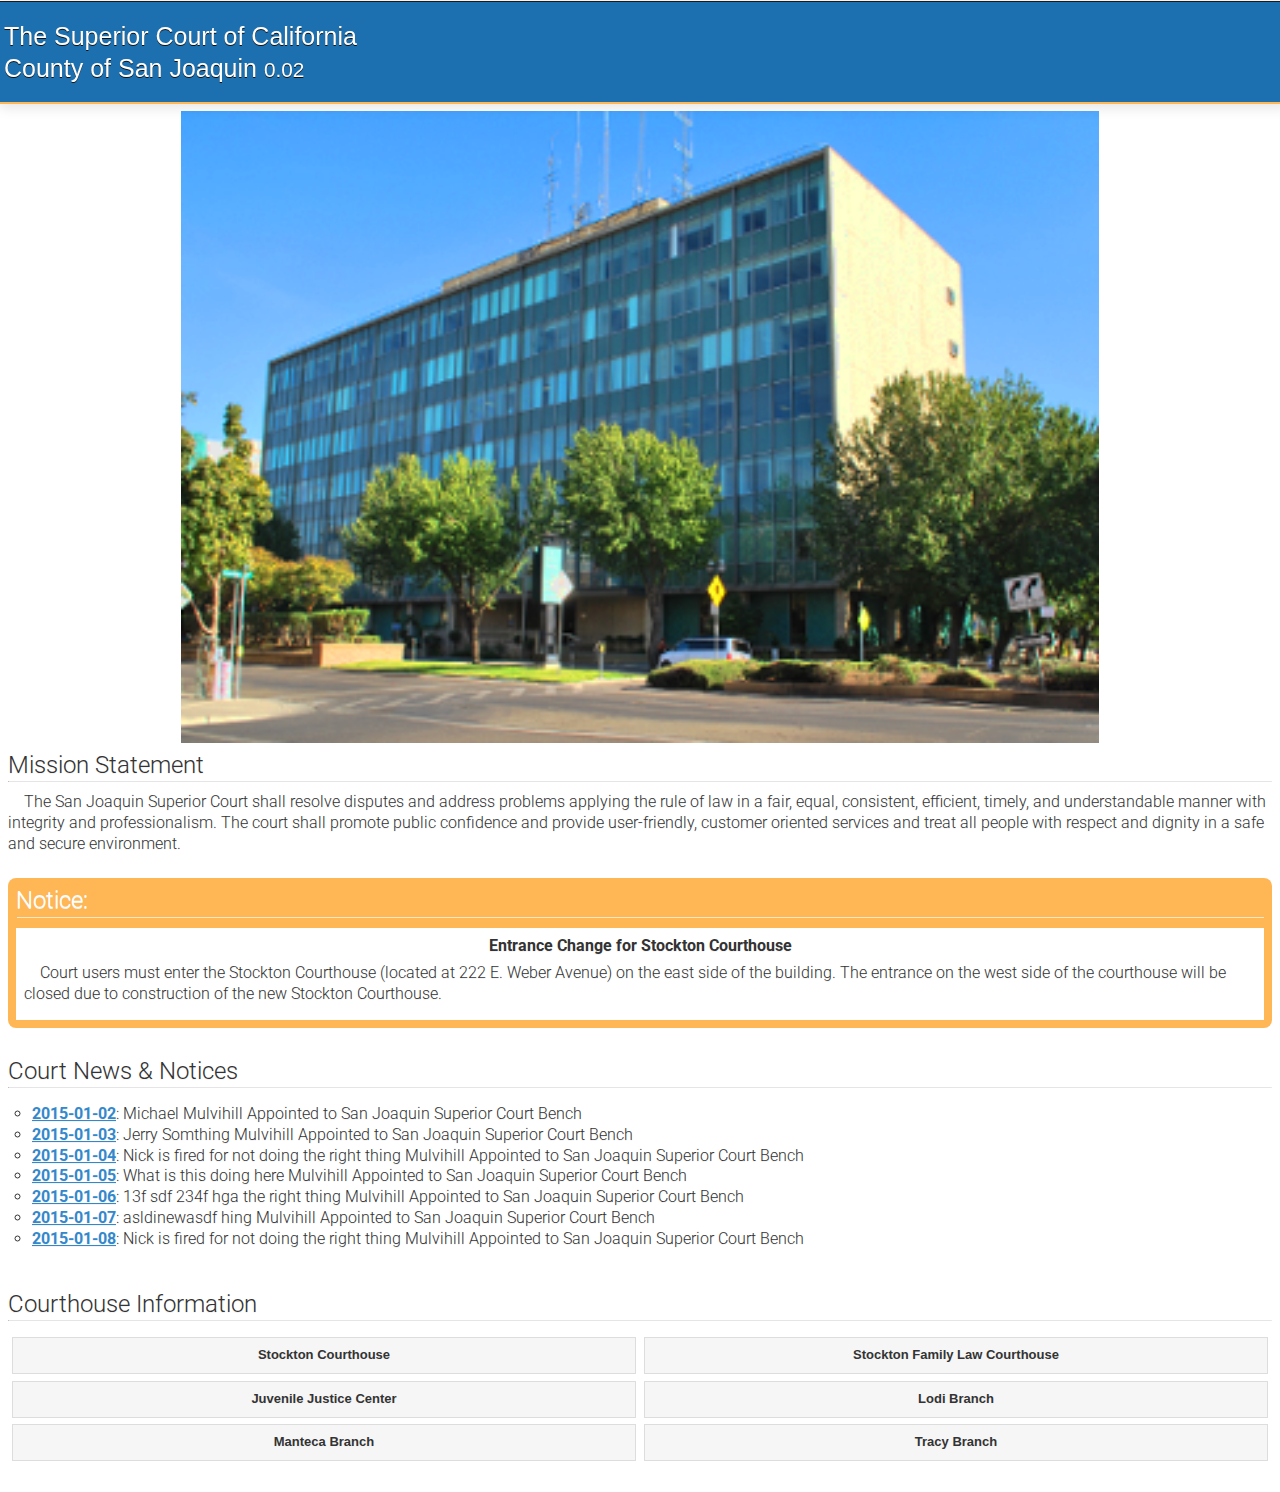
==== commit 326e2c5c: "Sidebar reworked" ====
--- a/www/index.html
+++ b/www/index.html
@@ -25,7 +25,8 @@
         <meta name="format-detection" content="telephone=no" />
         <meta name="msapplication-tap-highlight" content="no" />
         <!-- WARNING: for iOS 7, remove the width=device-width and height=device-height attributes. See https://issues.apache.org/jira/browse/CB-4323 -->
-        <meta name="viewport" content="user-scalable=no, initial-scale=1, maximum-scale=1, minimum-scale=1, width=device-width, height=device-height, target-densitydpi=device-dpi" />
+		<meta name="viewport" content="width=device-width, initial-scale=1.0, maximum-scale=1.0, target-densitydpi=medium-dpi, user-scalable=0" />
+        <!--<meta name="viewport" content="user-scalable=no, initial-scale=1, maximum-scale=1, minimum-scale=1, width=device-width, height=device-height, target-densitydpi=device-dpi" />-->
         <link rel="stylesheet" type="text/css" href="css/index.css" />
 		
 		<!-- FontAwesome - http://fortawesome.github.io/Font-Awesome/ -->
@@ -67,7 +68,7 @@
 	
 		<!-- header -->
 		<div data-id="headerWrap" class="header-bar" data-role="header" role="banner" data-position="fixed" data-tap-toggle="false" data-theme="b" style="padding:0 0.25em;">
-			<h1 style="text-align:left;margin: 0 auto;">The Superior Court of California<br />County of San Joaquin</h1>
+			<h1 style="text-align:left;margin: 0 auto;">The Superior Court of California<br />County of San Joaquin <small>0.02</small></h1>
 		</div>
 		
 		<!-- footer -->
@@ -79,10 +80,9 @@
 		
 		<!-- sidebar -->
 		<div data-role="panel" data-display="push" id="left-panel" data-theme="a">
-			
-			<ul data-role="listview">
-				<li data-role="list-divider" style="height:10em;" id="left-panel-img"></li>
-				<li><a href="index.html" data-ajax="false">Home</a></li>
+			<ul data-role="listview" class="sidebar">
+				<li data-role="list-divider" id="left-panel-img"></li>
+				<li data-icon="false"><a>Home</a></li>
 				<li><a href="onlineServices.html" data-ajax="false">Online Services</a></li>
 				<li><a href="generalInfo.html" data-ajax="false">General Info</a></li>
 			</ul>
--- a/www/css/index.css
+++ b/www/css/index.css
@@ -15,7 +15,7 @@
  * KIND, either express or implied.  See the License for the
  * specific language governing permissions and limitations
  * under the License.
- */
+ */ 
 * {
     -webkit-tap-highlight-color: rgba(0,0,0,0); /* make transparent link selection, adjust last value opacity 0 to 1.0 */
 }
@@ -191,19 +191,34 @@
 	height: 100%;
 }
 */
-#left-panel .ui-listview li a {
-	height: 100px;
-}
 
 /* -  - -   -  - -   -  - -   -  - -   -  - -   -  - -   -  - -   -  - -   -  */
 
+.sidebar li a, .sidebar [data-role=list-divider] {
+	height: 2.5rem;
+}
+.sidebar ul {
+	background-color: #EAEAEA;
+	padding-left: 1rem;
+}
+.sidebar ul li a {
+	#background-color: #DDDDDD !important;
+	background-color: #EAEAEA !important;
+	height: 1.5rem;
+}
 #left-panel-img {
 	background-image: url(../img/countySeal.png);
 	background-repeat: no-repeat;
 	background-position: center;
 	background-size: 10em;
-}
-
+	#background-color: #FFFFFF;
+	background-color: #FAFAFA;
+	height:10em;
+}
+html .ui-panel-page-container-a {
+	#background-color: #e9e9e9;
+	background-color:	#FAFAFA;
+}
 .noticeWrapper, .noticeWrapper div.iscroll-scroller {
 	height: 12em;
 	overflow-y:scroll;
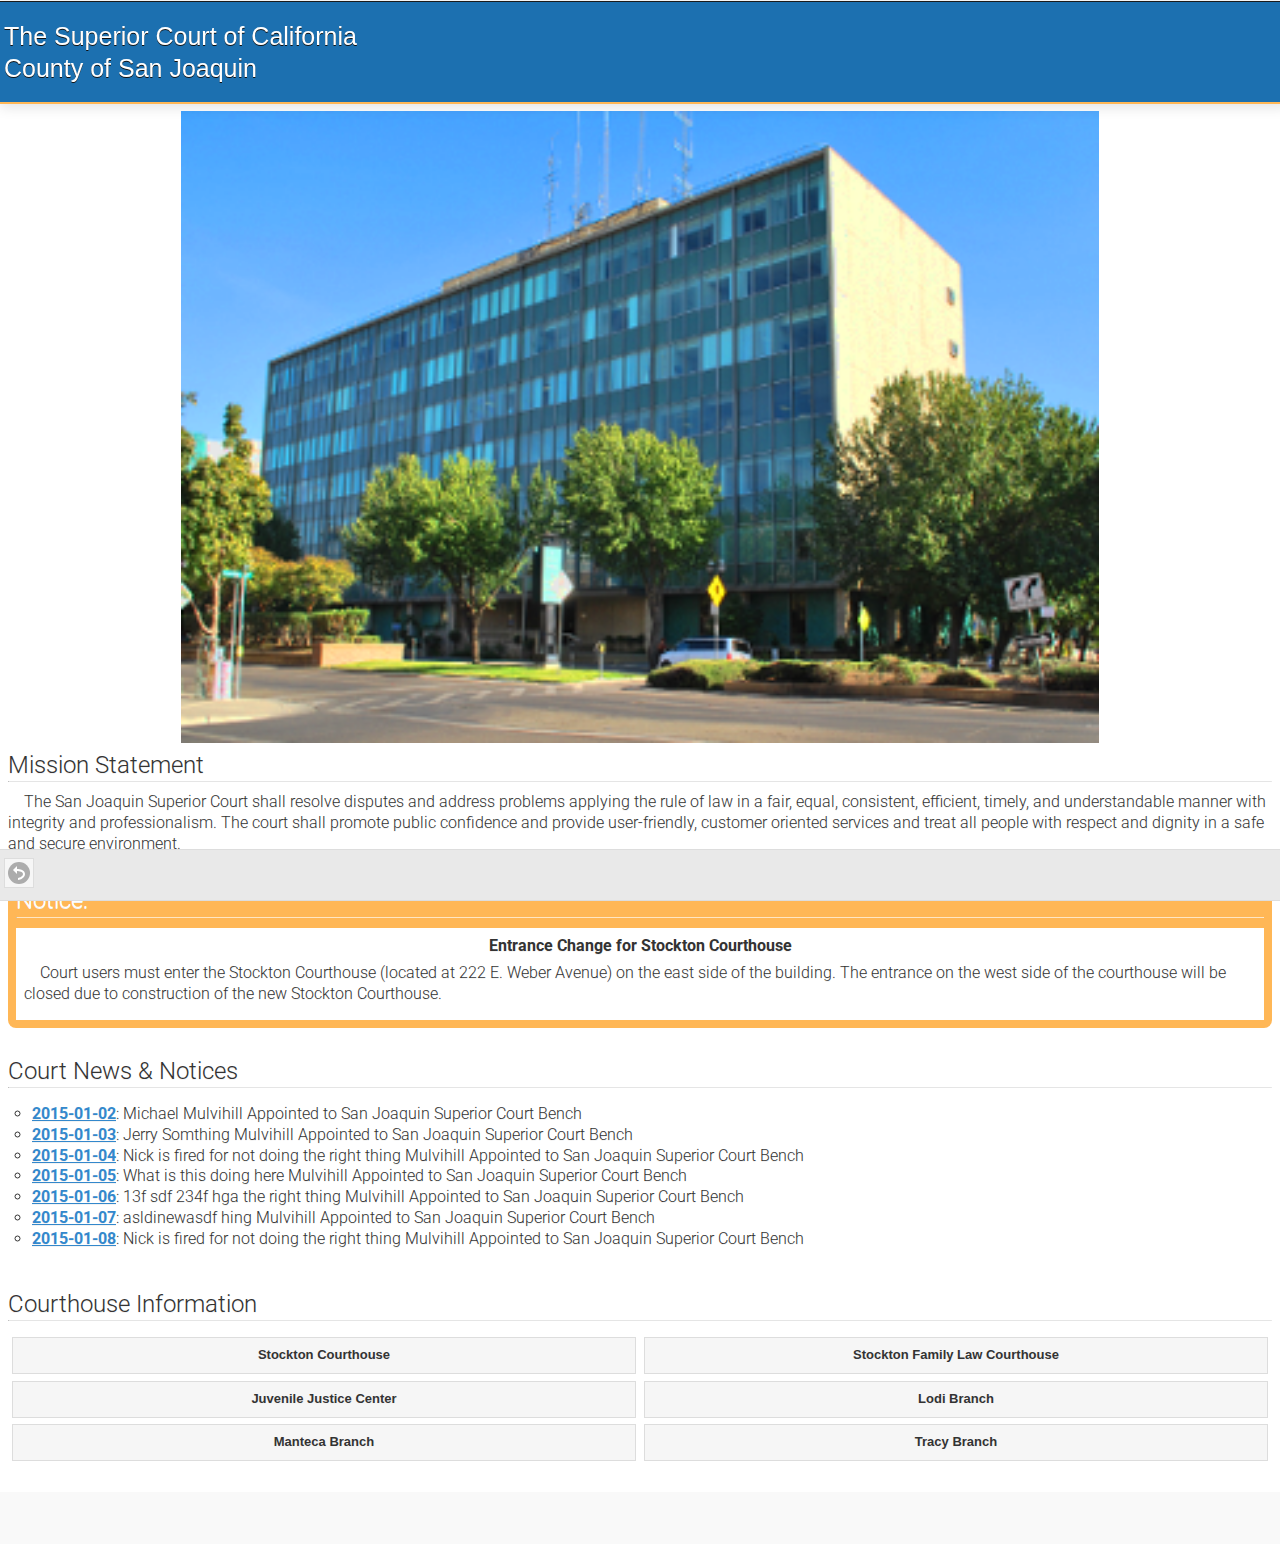
==== commit 1bf8759a: "Footer for pages done plus some genral info done." ====
--- a/www/index.html
+++ b/www/index.html
@@ -68,21 +68,19 @@
 	
 		<!-- header -->
 		<div data-id="headerWrap" class="header-bar" data-role="header" role="banner" data-position="fixed" data-tap-toggle="false" data-theme="b" style="padding:0 0.25em;">
-			<h1 style="text-align:left;margin: 0 auto;">The Superior Court of California<br />County of San Joaquin <small>0.02</small></h1>
+			<h1 style="text-align:left;margin: 0 auto;">The Superior Court of California<br />County of San Joaquin</h1>
 		</div>
 		
 		<!-- footer -->
-		<!--
-		<div data-role="footer" data-position="fixed" data-tap-toggle="false" data-theme="b" style="padding:0 0.25em;">
-			<a href="#left-panel" data-theme="a">left-sidebar</a>
-		</div>
-		-->
+		<div data-role="footer" data-position="fixed" data-tap-toggle="false" data-theme="a" style="padding:0 0.25em;">
+			<a href="#left-panel" data-theme="a" class="ui-btn ui-icon-back ui-btn-icon-left ui-btn-icon-notext">Side Bar</a>
+		</div>
 		
 		<!-- sidebar -->
 		<div data-role="panel" data-display="push" id="left-panel" data-theme="a">
 			<ul data-role="listview" class="sidebar">
 				<li data-role="list-divider" id="left-panel-img"></li>
-				<li data-icon="false"><a>Home</a></li>
+				<li><a href="index.html" data-ajax="false">Home</a></li>
 				<li><a href="onlineServices.html" data-ajax="false">Online Services</a></li>
 				<li><a href="generalInfo.html" data-ajax="false">General Info</a></li>
 			</ul>
--- a/www/css/index.css
+++ b/www/css/index.css
@@ -270,4 +270,4 @@
 	text-align: center;
 	margin-top: 0px;
 	font-weight: bold;
-}+}
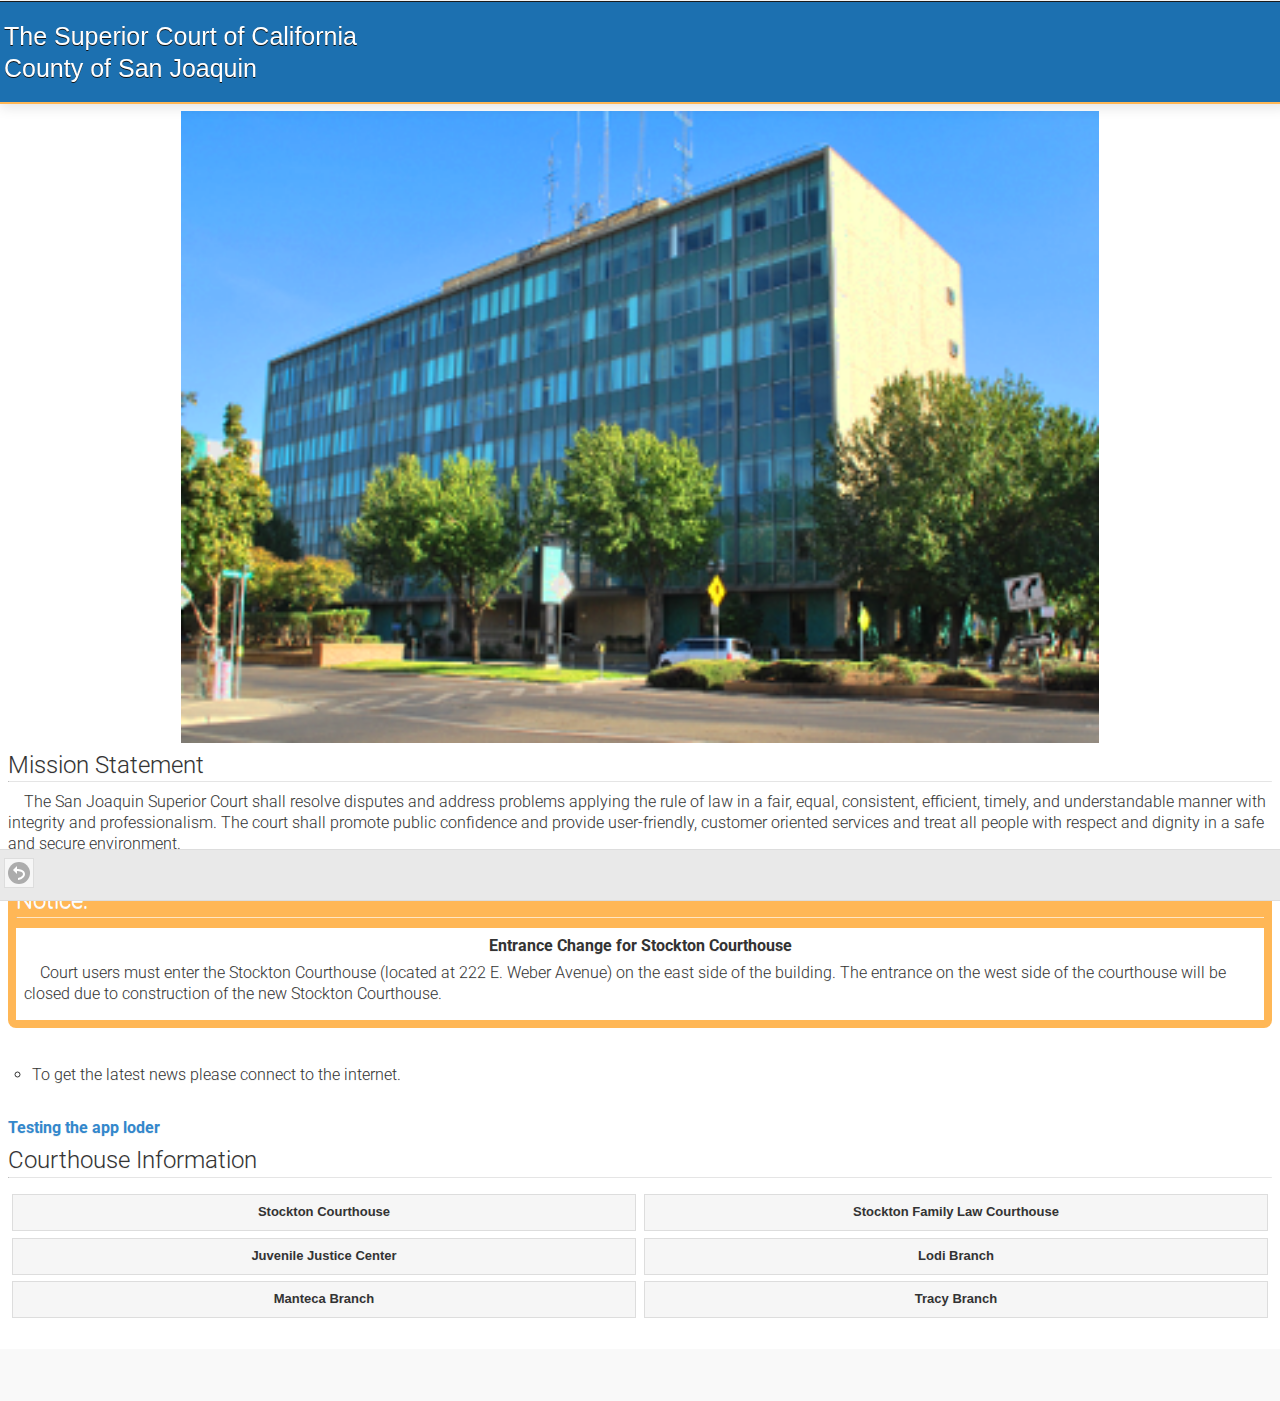
==== commit b9ee7135: "Config" ====
--- a/www/index.html
+++ b/www/index.html
@@ -46,6 +46,10 @@
 		<script type="text/javascript" src="js/jquery.mobile-1.4.5.min.js"></script>
 		
 		<script type="text/javascript" src="js/app.js"></script>
+		<script type="text/javascript" src="js/homePage.js"></script>
+		<!-- delect when build 
+		<script type="text/javascript" src="cordova.js"></script>
+		-->
 		
 		<style>
 		.ui-li-static.ui-collapsible > .ui-collapsible-heading {
@@ -106,19 +110,12 @@
 					</div>
 				</div>
 				<br />
-				<div class="content-block">
-					<h2>Court News & Notices<hr></h2>
-					<ul style="max-height:225px;overflow-y:scroll;">
-						<li><a href="#"><u>2015-01-02</u></a>: Michael Mulvihill Appointed to San Joaquin Superior Court Bench</li>
-						<li><a href="#"><u>2015-01-03</u></a>: Jerry Somthing Mulvihill Appointed to San Joaquin Superior Court Bench</li>
-						<li><a href="#"><u>2015-01-04</u></a>: Nick is fired for not doing the right thing Mulvihill Appointed to San Joaquin Superior Court Bench</li>
-						<li><a href="#"><u>2015-01-05</u></a>: What is this doing here Mulvihill Appointed to San Joaquin Superior Court Bench</li>
-						<li><a href="#"><u>2015-01-06</u></a>: 13f sdf 234f hga the right thing Mulvihill Appointed to San Joaquin Superior Court Bench</li>
-						<li><a href="#"><u>2015-01-07</u></a>: asldinewasdf hing Mulvihill Appointed to San Joaquin Superior Court Bench</li>
-						<li><a href="#"><u>2015-01-08</u></a>: Nick is fired for not doing the right thing Mulvihill Appointed to San Joaquin Superior Court Bench</li>
+				<div id="newsFeed" class="content-block">
+					<ul>
+						<li>To get the latest news please connect to the internet.</li>
 					</ul>
 				</div>
-				
+				<a href="#" onclick='navigator.app.loadUrl("http://google.com", {openExternal : true});'>Testing the app loder</a>
 				<div class="content-block">
 					<h2>Courthouse Information<hr></h2>
 					<fieldset class="ui-grid-a">
@@ -151,7 +148,7 @@
 				<br/>
 				
 				<u>Telephone Numbers:</u><br />
-				992-5555 &nbsp; &nbsp;Information<br />
+				<a href="tel:+1209-922-5555">922-5555</a>&nbsp;&nbsp;Information<br/>
 				<br/>
 				
 				<a class="ui-btn" data-ajax="false" href="generalInfo.html#stocktonInfo">More information...</a>
@@ -165,7 +162,7 @@
 				<br/>
 				
 				<u>Telephone Numbers</u><br/>
-				922-5555&nbsp;&nbsp;Information<br/>
+				<a href="tel:+1209922-5555">922-5555</a>&nbsp;&nbsp;Information<br/>
 				<br/>
 				
 				<a class="ui-btn" data-ajax="false" href="generalInfo.html#familyInfo">More information...</a>
@@ -185,7 +182,7 @@
 				<br/>
 				
 				<u>Telephone Numbers</u>
-				922-5555&nbsp;&nbsp;Information<br/>
+				<a href="tel:+1209-922-5555">922-5555</a>&nbsp;&nbsp;Information<br/>
 				<br/>
 				
 				<a class="ui-btn" data-ajax="false" href="generalInfo.html#juvenilePopup">More information...</a>
@@ -213,7 +210,7 @@
 				<br/>
 				
 				<u>Telephone Numbers</u>
-				922-5555&nbsp;&nbsp;Information<br/>
+				<a href="tel:+1209-922-5555">922-5555</a>&nbsp;&nbsp;Information<br/>
 				<br/>
 				
 				<a class="ui-btn" data-ajax="false" href="generalInfo.html#lodiPopup">More information...</a>
@@ -234,7 +231,7 @@
 				<br/>
 				
 				<u>Telephone Numbers</u>
-				922-5555&nbsp;&nbsp;Information<br/>
+				<a href="tel:+1209-922-5555">922-5555</a>&nbsp;&nbsp;Information<br/>
 				<br/>
 				
 				<a class="ui-btn" data-ajax="false" href="generalInfo.html#mantecaPopup">More information...</a>
--- a/www/css/index.css
+++ b/www/css/index.css
@@ -237,7 +237,7 @@
     padding-top: 50%;
 }
 
-h2 hr {
+h2 hr, h1 hr {
 	margin:0px 0px 10px 0px !important;
 }
 
@@ -271,3 +271,15 @@
 	margin-top: 0px;
 	font-weight: bold;
 }
+table.valign tbody tr td {
+	vertical-align: text-top;
+}
+table.halfcol tbody tr td {
+	width: 50% !important;
+}
+table.fullwidth {
+	width: 100%;
+}
+.ui-content {
+	padding:0.5em !important;
+}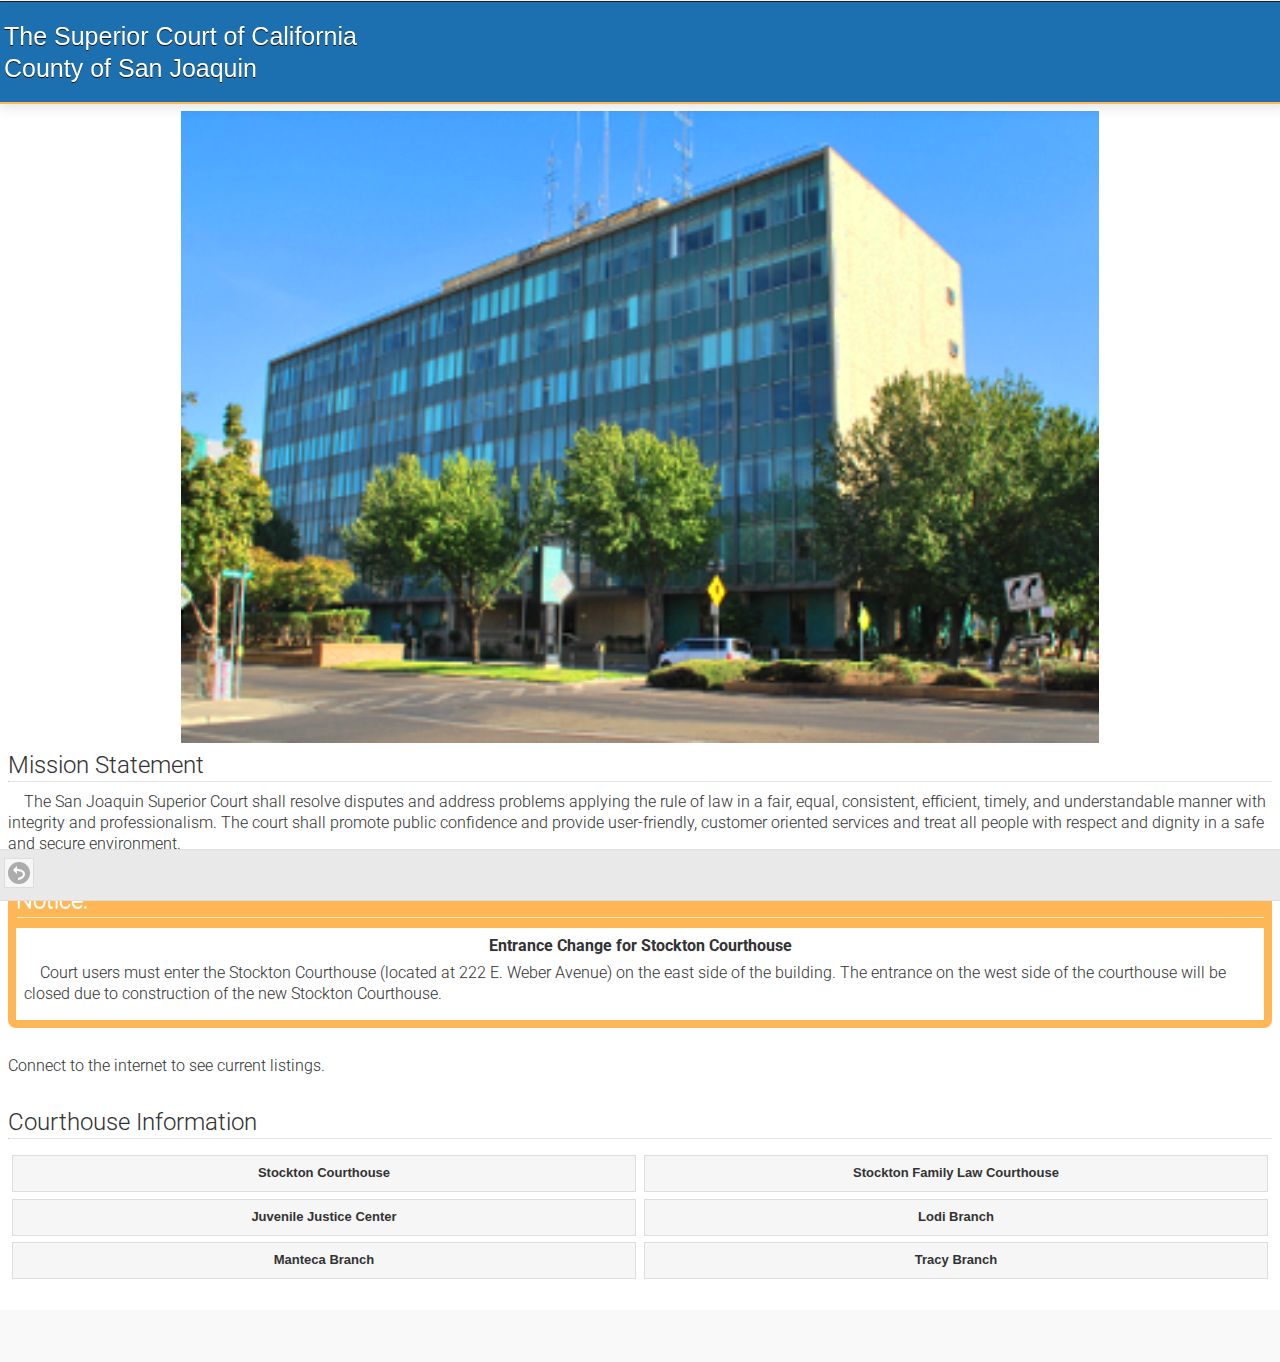
==== commit 389b18c0: "Extral Link" ====
--- a/www/index.html
+++ b/www/index.html
@@ -47,9 +47,9 @@
 		
 		<script type="text/javascript" src="js/app.js"></script>
 		<script type="text/javascript" src="js/homePage.js"></script>
-		<!-- delect when build 
+		
 		<script type="text/javascript" src="cordova.js"></script>
-		-->
+		
 		
 		<style>
 		.ui-li-static.ui-collapsible > .ui-collapsible-heading {
@@ -115,7 +115,6 @@
 						<li>To get the latest news please connect to the internet.</li>
 					</ul>
 				</div>
-				<a href="#" onclick='navigator.app.loadUrl("http://google.com", {openExternal : true});'>Testing the app loder</a>
 				<div class="content-block">
 					<h2>Courthouse Information<hr></h2>
 					<fieldset class="ui-grid-a">
@@ -136,10 +135,10 @@
 			<!-- Court houses popups, this will popup when the link is click -->
 			<div data-role="popup" data-theme="a" id="stocktonPopup" class="ui-content" style="padding: 10px;">
 				<h2>Stockton Courthouse</h2>
-				<u>Physical Address:</u><br/>
+				<a href="geo:37.953483, -121.287759"><u>Physical Address:</u><br/>
 				222 E. Weber Avenue<br/>
 				Stockton, California 95202<br/>
-				<br/>
+				<br/></a>
 				
 				<u>Mailing Address:</u><br/>
 				Superior Court of California, County of San Joaquin<br/>
@@ -156,10 +155,10 @@
 			
 			<div data-role="popup" id="familyLawPopup" class="ui-content" style="padding: 10px;">
 				<h2>Stockton Family Law Courthouse</h2>
-				<u>Physical Address:</u><br/>
+				<a href="geo:37.953662, -121.283560"><u>Physical Address:</u><br/>
 				540 E. Main Street<br/>
 				Stockton, California 95202<br/>
-				<br/>
+				<br/></a>
 				
 				<u>Telephone Numbers</u><br/>
 				<a href="tel:+1209922-5555">922-5555</a>&nbsp;&nbsp;Information<br/>
@@ -170,9 +169,9 @@
 			
 			<div data-role="popup" id="juvenilePopup" class="ui-content" style="padding: 10px;">
 				<h2>Juvenile Justice Center</h2>
-				<u>Physical Address:</u><br/>
+				<a href="geo:37.882633, -121.290421"><u>Physical Address:</u><br/>
 				535 West Mathews Road<br/>
-				French Camp, California 95202<br/>
+				French Camp, California 95202<br/></a>
 				<br/>
 				
 				<u>Mailing Address:</u><br/>
@@ -193,14 +192,14 @@
 				<i>The Lodi Branch of the Superior Court is located in two buildings.</i><br/>
 				<br/>
 				
-				<u>Physical Address for Department L-1:</u><br/>
+				<a href="geo:38.135451, -121.275161"><u>Physical Address for Department L-1:</u><br/>
 				217 W. Elm Street (2nd Floor)<br/>
-				Lodi, California 95240<br/>
-				<br/>
-				
-				<u>Physical Address for Department L-2:</u><br/>
+				Lodi, California 95240<br/></a>
+				<br/>
+				
+				<a href="geo:38.135992, -121.276835"><u>Physical Address for Department L-2:</u><br/>
 				315 W. Elm Street<br/>
-				Lodi, California 95240<br/>
+				Lodi, California 95240<br/></a>
 				<br/>
 				
 				<u>Mailing Address:</u><br/>
@@ -218,9 +217,9 @@
 			
 			<div data-role="popup" id="mantecaPopup" class="ui-content" style="padding: 10px;">
 				<h2>Manteca Branch</h2>					
-				<u>Physical Address:</u><br/>
+				<a href="geo:37.799203, -121.213477"><u>Physical Address:</u><br/>
 				315 E. Center Street<br/>
-				Manteca, California 95336<br/>
+				Manteca, California 95336<br/></a>
 				<br/>
 				
 				<u>Mailing Address:</u><br/>
